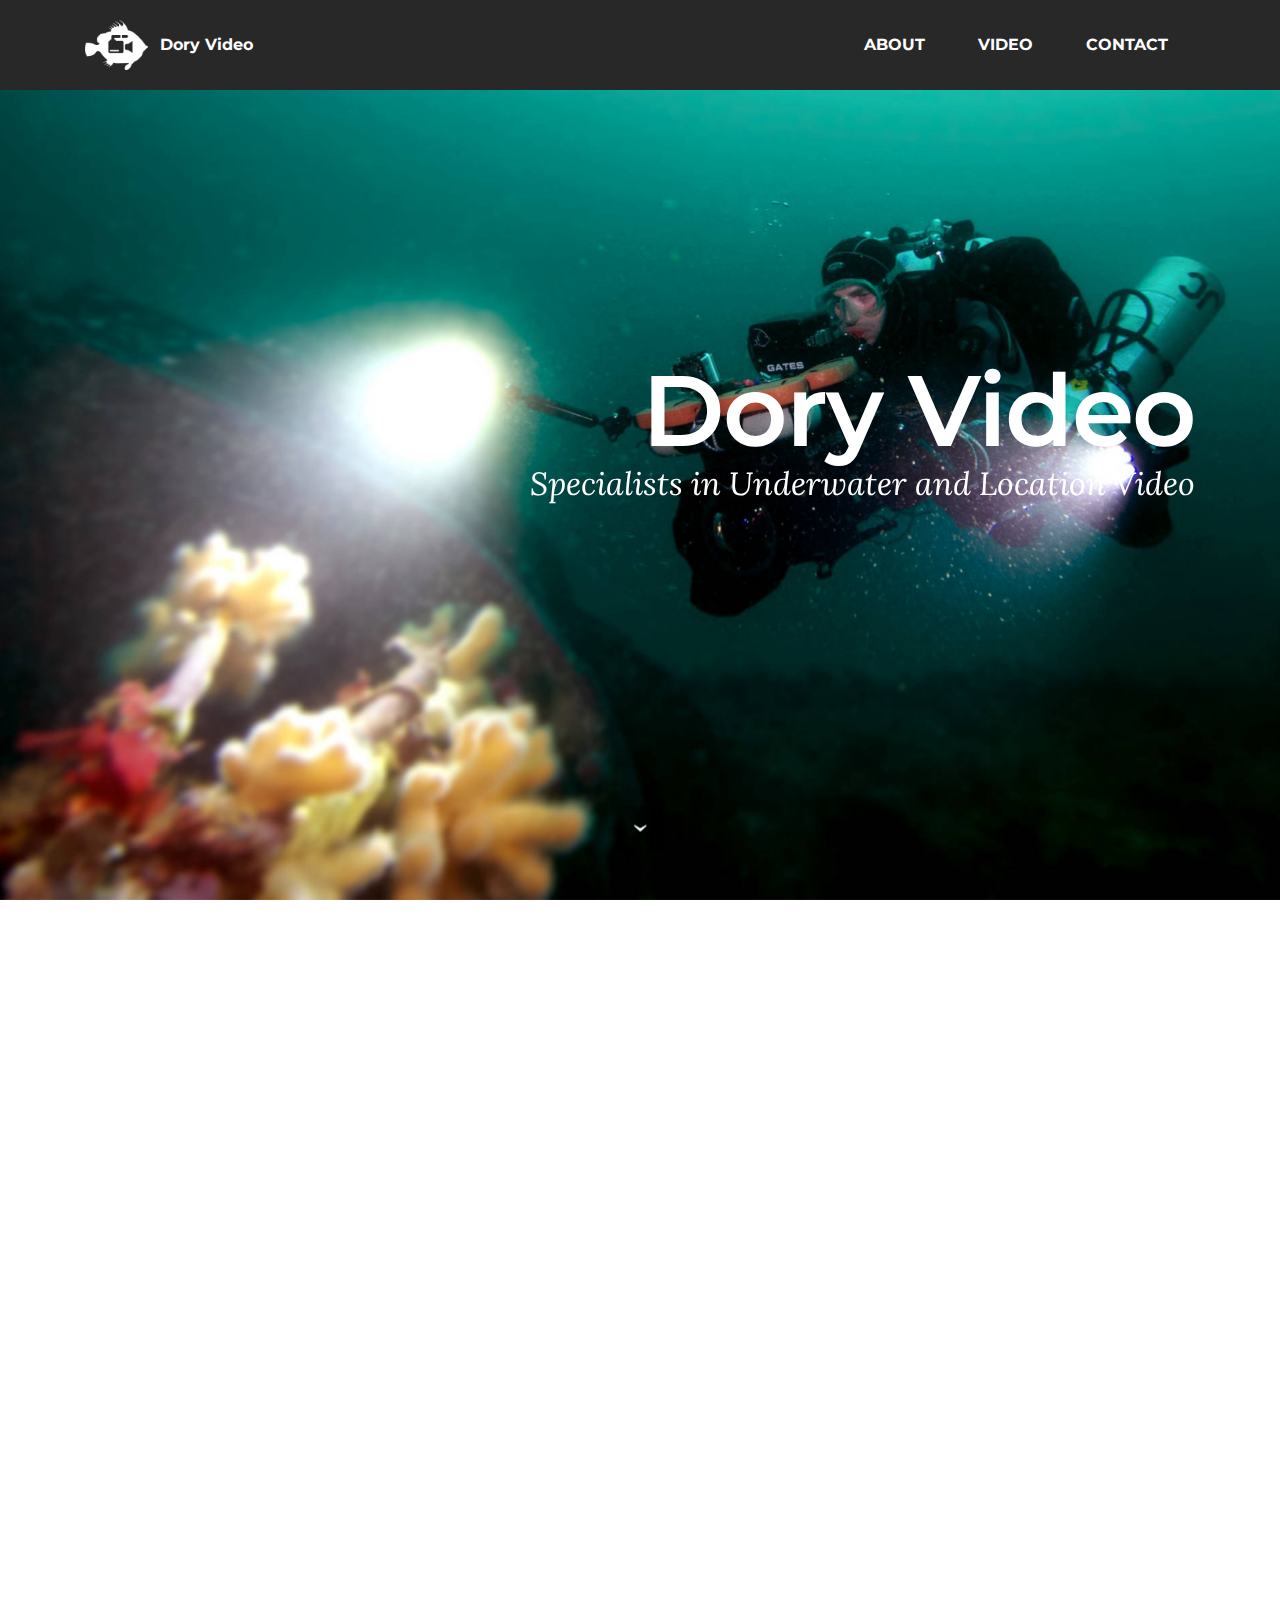
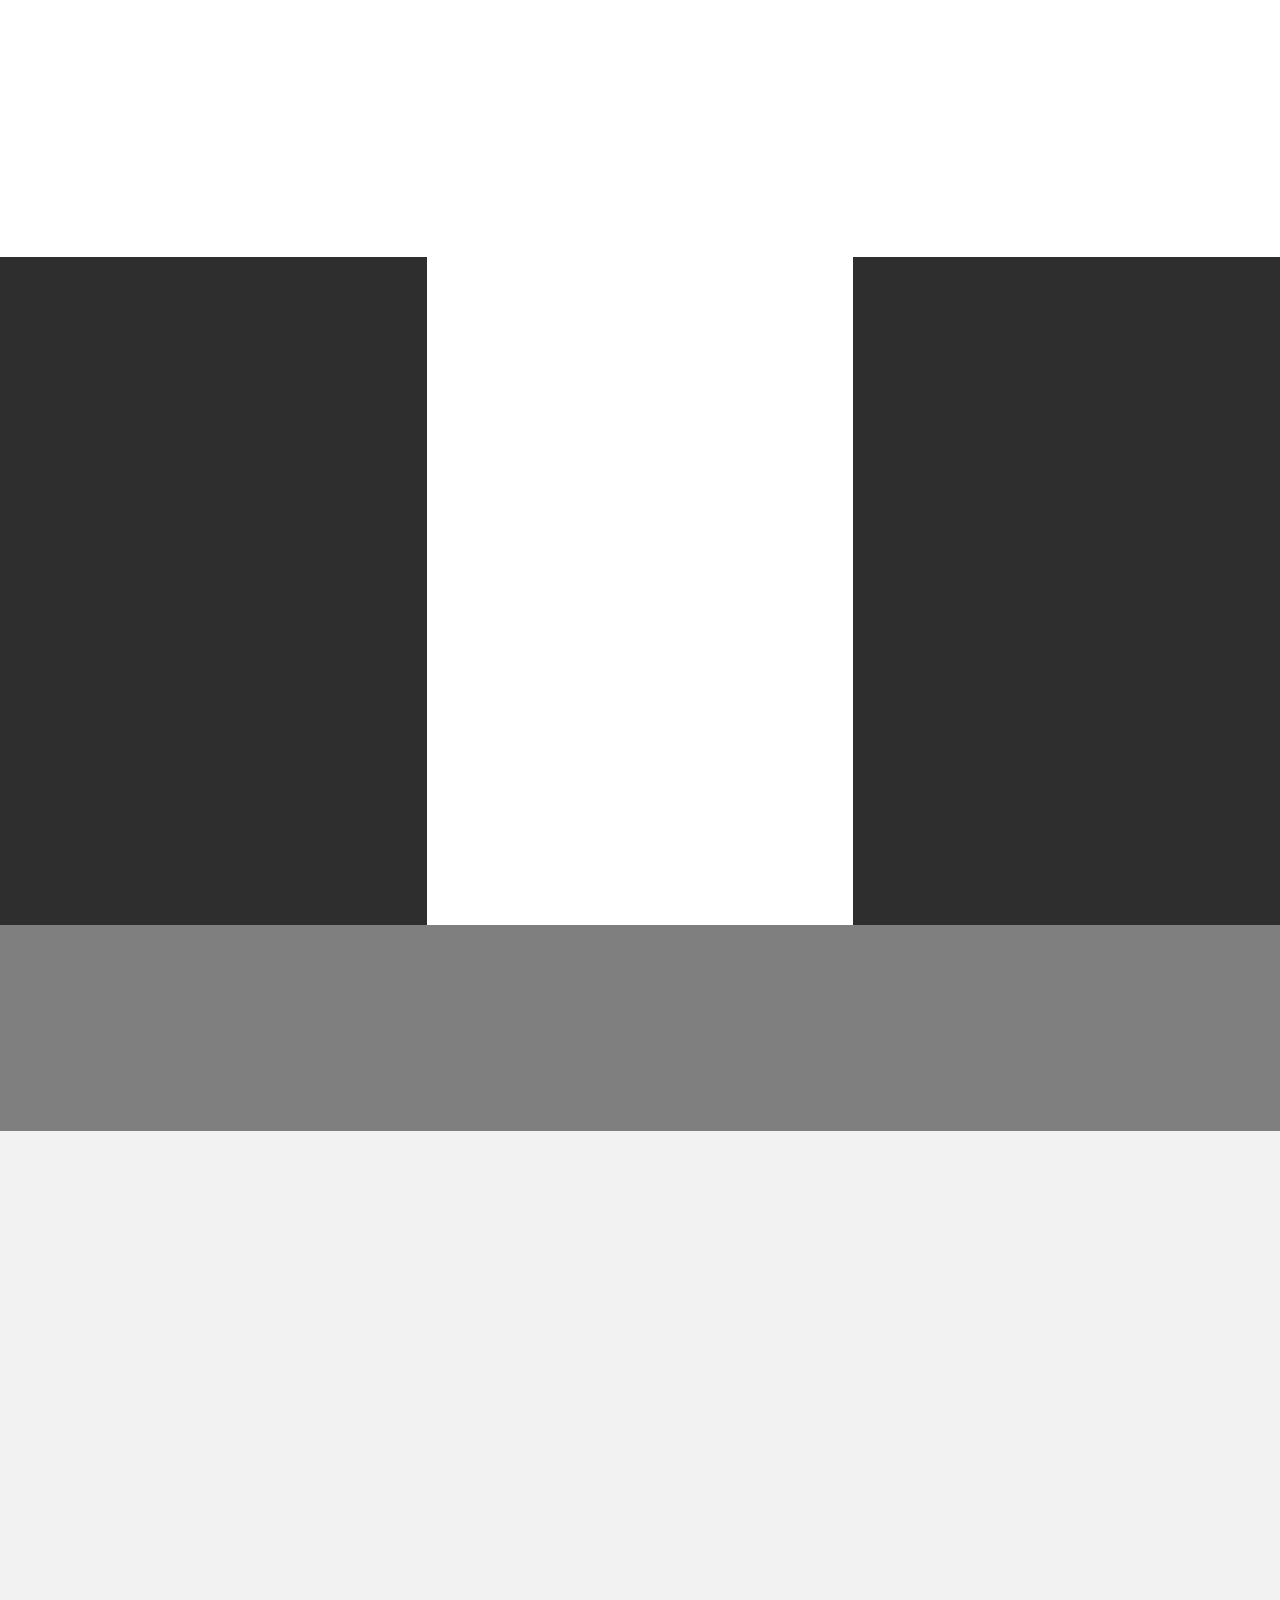
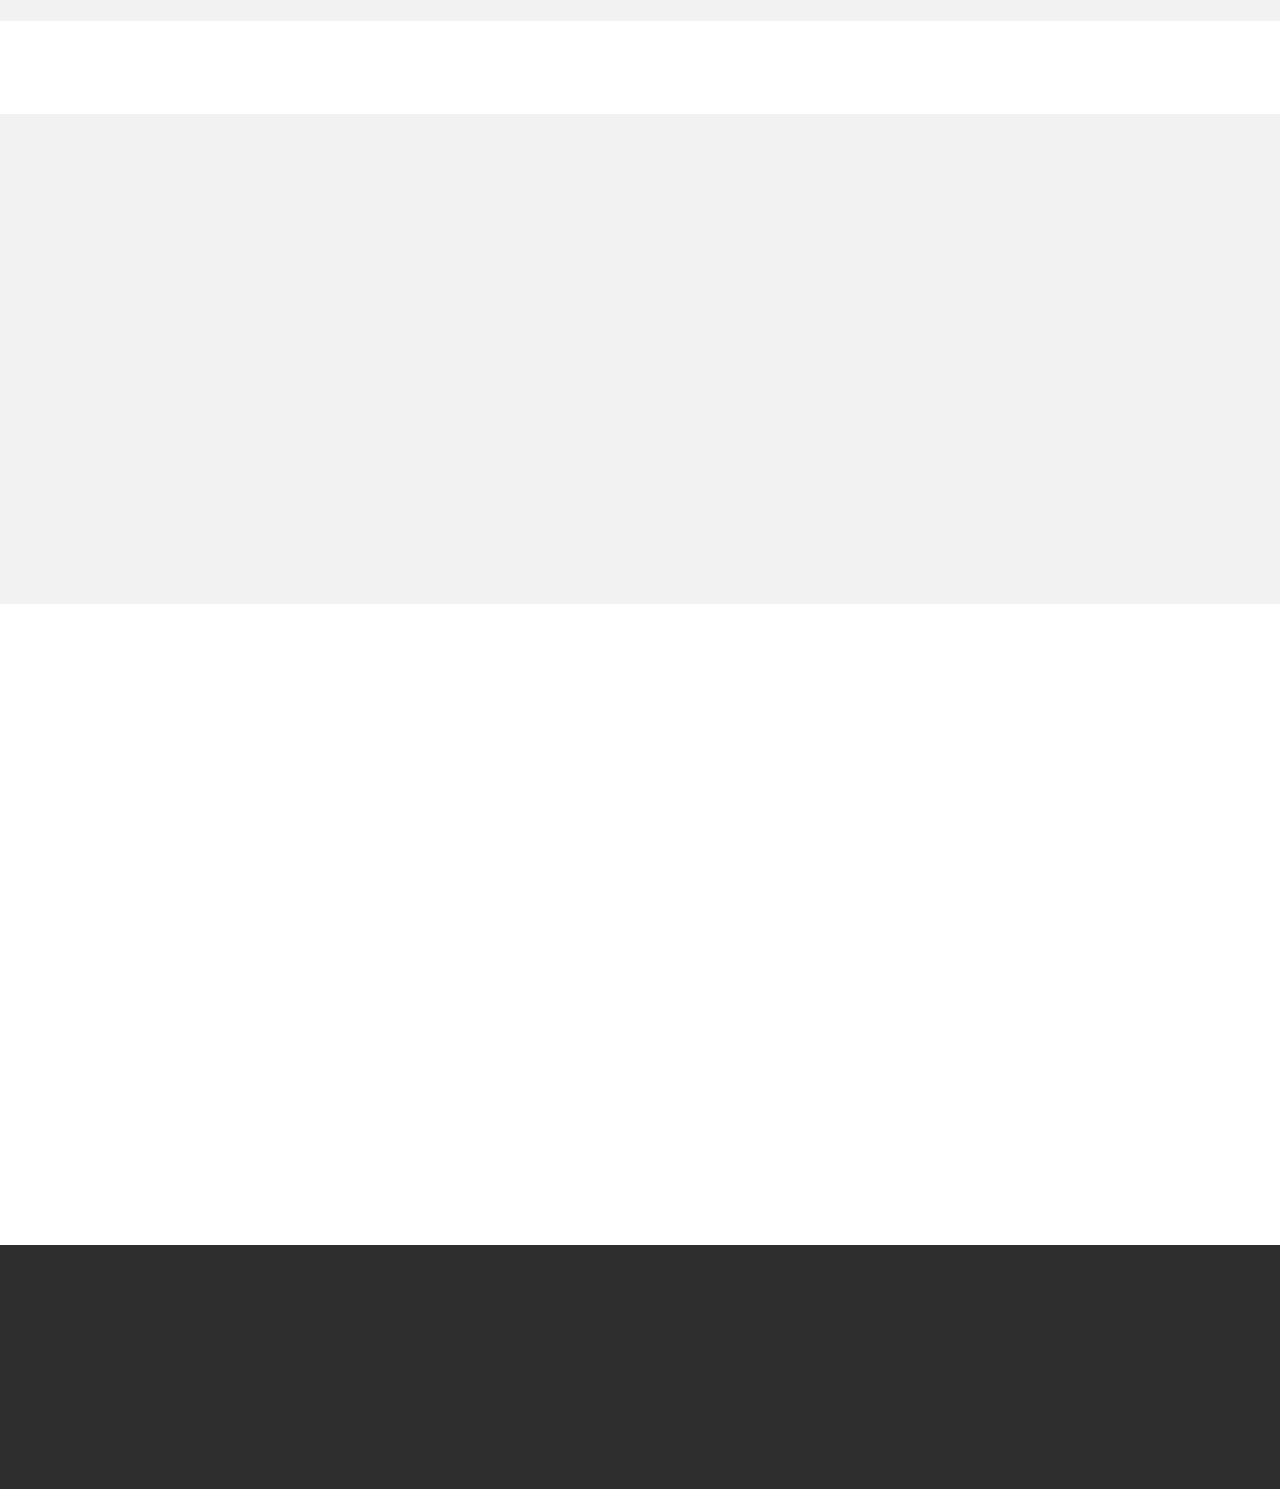
==== index.html @ 6dfebba9 "create github pages" ====
<!DOCTYPE html>
<html >
<head>
  <!-- Site made with Mobirise Website Builder v4.6.7, https://mobirise.com -->
  <meta charset="UTF-8">
  <meta http-equiv="X-UA-Compatible" content="IE=edge">
  <meta name="generator" content="Mobirise v4.6.7, mobirise.com">
  <meta name="viewport" content="width=device-width, initial-scale=1, minimum-scale=1">
  <link rel="shortcut icon" href="assets/images/dv16-128x128.png" type="image/x-icon">
  <meta name="description" content="James Clark (aka Dory Video) is a BS-AC Advanced Mixed Gas CCR (rebreather) diver and underwater videographer who enjoys filming the wrecks and wildlife around the temperate waters of the British Isles and abroad.

I am an experienced and accomplished Diver (CMAS 3-star, BS-AC Advanced Diver, Asst. Advanced Instructor, nitrox and trimix qualified). If you would like to discuss a project please get in touch using the Contact form

Using high definition (HD) and 4K Broadcast-ready video recorders for all my video work you can depend on the highest level of production and professionalism. All cameras are all housed in rugged waterproof housings for underwater/wet work with the highest quality optics for distortion-free images.">
  <title>Dory Video</title>
  <link rel="stylesheet" href="https://fonts.googleapis.com/css?family=Montserrat:400,700">
  <link rel="stylesheet" href="https://fonts.googleapis.com/css?family=Raleway:100,100i,200,200i,300,300i,400,400i,500,500i,600,600i,700,700i,800,800i,900,900i">
  <link rel="stylesheet" href="https://fonts.googleapis.com/css?family=Lora:400,700,400italic,700italic&subset=latin">
  <link rel="stylesheet" href="assets/tether/tether.min.css">
  <link rel="stylesheet" href="assets/soundcloud-plugin/style.css">
  <link rel="stylesheet" href="assets/bootstrap/css/bootstrap.min.css">
  <link rel="stylesheet" href="assets/dropdown/css/style.css">
  <link rel="stylesheet" href="assets/animate.css/animate.min.css">
  <link rel="stylesheet" href="assets/socicon/css/styles.css">
  <link rel="stylesheet" href="assets/theme/css/style.css">
  <link rel="stylesheet" href="assets/mobirise/css/mbr-additional.css" type="text/css">
  
  
  
</head>
<body>
  <section id="menu-g" data-rv-view="96">

    <nav class="navbar navbar-dropdown navbar-fixed-top">
        <div class="container">

            <div class="mbr-table">
                <div class="mbr-table-cell">

                    <div class="navbar-brand">
                        <a href="https://www.doryvideo.co.uk" class="navbar-logo"><img src="assets/images/dory-2016-160x128.png" alt="Mobirise"></a>
                        <a class="navbar-caption" href="https://mobirise.com">Dory Video</a>
                    </div>

                </div>
                <div class="mbr-table-cell">

                    <button class="navbar-toggler pull-xs-right hidden-md-up" type="button" data-toggle="collapse" data-target="#exCollapsingNavbar">
                        <div class="hamburger-icon"></div>
                    </button>

                    <ul class="nav-dropdown collapse pull-xs-right nav navbar-nav navbar-toggleable-sm" id="exCollapsingNavbar"><li class="nav-item"><a class="nav-link link" href="index.html#header3-d">ABOUT</a></li><li class="nav-item"><a class="nav-link link" href="index.html#content5-a">VIDEO</a></li><li class="nav-item"><a class="nav-link link" href="index.html#form1-8">CONTACT</a></li></ul>
                    <button hidden="" class="navbar-toggler navbar-close" type="button" data-toggle="collapse" data-target="#exCollapsingNavbar">
                        <div class="close-icon"></div>
                    </button>

                </div>
            </div>

        </div>
    </nav>

</section>

<section class="engine"><a href="https://mobirise.ws/q">web page creator download</a></section><section class="mbr-section mbr-section-hero mbr-section-full mbr-section-with-arrow mbr-parallax-background mbr-after-navbar" id="header1-0" data-rv-view="98" style="background-image: url(assets/images/9511241439-2bf9bde0da-o-2000x1333.jpg);">

    

    <div class="mbr-table-cell">

        <div class="container">
            <div class="row">
                <div class="mbr-section col-md-10 col-md-offset-2 text-xs-right">

                    <h1 class="mbr-section-title display-1">Dory Video</h1>
                    <p class="mbr-section-lead lead">Specialists in Underwater and Location Video</p>
                    
                </div>
            </div>
        </div>
    </div>

    <div class="mbr-arrow mbr-arrow-floating" aria-hidden="true"><a href="#header3-d"><i class="mbr-arrow-icon"></i></a></div>

</section>

<section class="mbr-section mbr-section__container article" id="header3-d" data-rv-view="101" style="background-color: rgb(255, 255, 255); padding-top: 20px; padding-bottom: 20px;">
    <div class="container">
        <div class="row">
            <div class="col-xs-12">
                <h3 class="mbr-section-title display-2">About Dory Video</h3>
                <small class="mbr-section-subtitle"></small>
            </div>
        </div>
    </div>
</section>

<section class="mbr-section article mbr-section__container" id="content1-c" data-rv-view="103" style="background-color: rgb(255, 255, 255); padding-top: 20px; padding-bottom: 20px;">

    <div class="container">
        <div class="row">
            <div class="col-xs-12 lead"><p><a href="index.html#form1-8"></a>James Clark (aka Dory Video) is a BS-AC Advanced Mixed Gas CCR (rebreather) diver and underwater videographer who enjoys filming the wrecks and  wildlife around the temperate waters of the British Isles and abroad.</p><p><br></p><p>I am an experienced and accomplished Diver (CMAS 3-star, BS-AC Advanced Diver, Asst. Advanced Instructor, nitrox and trimix qualified). If you would like to discuss a project please get in touch using the Contact form</p><p>&nbsp;</p><p>Using high definition (HD) and 4K Broadcast-ready video recorders for all my video work you can depend on the highest level of production and professionalism. All cameras are all housed in rugged waterproof housings for underwater/wet work with the highest quality optics for distortion-free images.</p></div>
        </div>
    </div>

</section>

<section class="mbr-cards mbr-section mbr-section-nopadding" id="features3-2" data-rv-view="105" style="background-color: rgb(255, 255, 255);">

    

    <div class="mbr-cards-row row">
        <div class="mbr-cards-col col-xs-12 col-lg-3" style="padding-top: 80px; padding-bottom: 80px;">
            <div class="container">
              <div class="card cart-block">
                  <div class="card-img"><img src="assets/images/screen-shot-2014-12-04-at-090709-226x209.jpg" class="card-img-top"></div>
                  <div class="card-block">
                    <h4 class="card-title">Wildlife</h4>
                    
                    <p class="card-text">The UK’s wildlife is simply fantastic and I love to capture it’s majesty in full colour HD video. I am always looking for opportunities to record wildlife in the UK.</p>
                    
                    </div>
                </div>
            </div>
        </div>
        <div class="mbr-cards-col col-xs-12 col-lg-3" style="padding-top: 80px; padding-bottom: 80px;">
            <div class="container">
                <div class="card cart-block">
                    <div class="card-img"><img src="assets/images/screen-shot-2014-12-04-at-091301-220x177.jpg" class="card-img-top"></div>
                    <div class="card-block">
                        <h4 class="card-title">Wrecks</h4>
                        
                        <p class="card-text">There are 1000’s of wrecks and reefs in the UK; this is the ‘staple diet’ of most British divers. I have already recorded many dive sites around the British Isles, many of which feature on my YouTube channel</p>
                        
                    </div>
                </div>
            </div>
        </div>
        <div class="mbr-cards-col col-xs-12 col-lg-3" style="padding-top: 80px; padding-bottom: 80px;">
            <div class="container">
                <div class="card cart-block">
                    <div class="card-img"><img src="assets/images/screen-shot-2014-12-04-at-091504-215x182.jpg" class="card-img-top"></div>
                    <div class="card-block">
                        <h4 class="card-title">Training</h4>
                        
                        <p class="card-text">Whether it is in a swimming pool or in the open water, I am very happy to record training materials for you and your dive club or training agency . I have already produced training videos for BS-AC, RoSPA and King’s College London.</p>
                        
                    </div>
                </div>
            </div>
        </div>
        <div class="mbr-cards-col col-xs-12 col-lg-3" style="padding-top: 80px; padding-bottom: 80px;">
            <div class="container">
                <div class="card cart-block">
                    <div class="card-img"><img src="assets/images/screen-shot-2014-12-04-at-090833-216x174.jpg" class="card-img-top"></div>
                    <div class="card-block">
                        <h4 class="card-title">Stock Footage</h4>
                        
                        <p class="card-text">I hold a wide range of high-definition stock footage showing much of the UK's wildlife and wrecks in detail. Contact me if you are looking for footage for your video production.</p>
                        
                    </div>
                </div>
            </div>
        </div>
        
        
    </div>
</section>

<section class="mbr-cards mbr-section mbr-section-nopadding" id="features1-h" data-rv-view="108" style="background-color: rgb(255, 255, 255);">

        

    <div class="mbr-cards-row row striped">

        <div class="mbr-cards-col col-xs-12 col-lg-4" style="padding-top: 80px; padding-bottom: 80px;">
            <div class="container">
                <div class="card cart-block">
                    <div class="card-img"><img src="assets/images/220896-crop-u2230-300x250.png" class="card-img-top"></div>
                    <div class="card-block">
                        <h4 class="card-title">Broadcast Video</h4>
                        
                        <p class="card-text">I use the Sony Ex1R solid state 1/2" three<br>CCD broadcast camera which produces excellent images suitable for TV and film production</p>
                        
                    </div>
                </div>
            </div>
        </div>
        <div class="mbr-cards-col col-xs-12 col-lg-4" style="padding-top: 80px; padding-bottom: 80px;">
            <div class="container">
                <div class="card cart-block">
                    <div class="card-img"><img src="assets/images/ex1r-fr-swp44c-em43-6x6-150dpi-310x310.jpg" class="card-img-top"></div>
                    <div class="card-block">
                        <h4 class="card-title">Robust Housings</h4>
                        
                        <p class="card-text">I use only Gates underwater housings. The Ex1R housing also supports a nanoflash, external screen,microphone and Fathom Imaging wide angle port for crystal clear quality high definition video</p>
                        
                    </div>
                </div>
            </div>
        </div>
        <div class="mbr-cards-col col-xs-12 col-lg-4" style="padding-top: 80px; padding-bottom: 80px;">
            <div class="container">
                <div class="card cart-block">
                    <div class="card-img"><img src="assets/images/11224060-10100660723372466-6849419998028448683-n-crop-u2234-300x250.jpg" class="card-img-top"></div>
                    <div class="card-block">
                        <h4 class="card-title">Location Recording</h4>
                        
                        <p class="card-text">With a combination of top-side and waterproof high-definition video equipment I am able to provide footage of dive sites, in-water training or educational work.</p>
                        
                    </div>
                </div>
            </div>
        </div>
        
        
        
    </div>
</section>

<section class="mbr-section mbr-parallax-background" id="content5-a" data-rv-view="111" style="background-image: url(assets/images/9511234245-a9521b54fb-o-crop-u4170-980x130.jpg); padding-top: 40px; padding-bottom: 0px;">

    <div class="mbr-overlay" style="opacity: 0.5; background-color: rgb(0, 0, 0);">
    </div>

    <div class="container">
        <h3 class="mbr-section-title display-2">See some of my video work</h3>
        <div class="lead"><p>I have a YouTube channel on which you can view many video shorts produced while diving around the UK. Click on the YouTube logo above to be taken to my ever-growing collection of underwater videos. Below you can see two selected videos from the collection.&nbsp;</p></div>
    </div>

</section>

<section class="mbr-section" id="msg-box4-3" data-rv-view="114" style="background-color: rgb(242, 242, 242); padding-top: 40px; padding-bottom: 40px;">

    
    <div class="container">
        <div class="row">
            <div class="mbr-table-md-up">

              <div class="mbr-table-cell mbr-right-padding-md-up mbr-valign-top col-md-7 image-size" style="width: 70%;">
                  <div class="mbr-figure"><iframe class="mbr-embedded-video" src="https://www.youtube.com/embed/ckug0m8owMk?rel=0&amp;amp;showinfo=0&amp;autoplay=0&amp;loop=0" width="1280" height="720" frameborder="0" allowfullscreen></iframe></div>
              </div>

              


              <div class="mbr-table-cell col-md-5 text-xs-center text-md-left content-size">
                  <h3 class="mbr-section-title display-2">Diving with grey seals in the Farne Isles</h3>
                  

                  <div><a class="btn btn-info" href="page1.html#content5-o">SEE MORE</a></div>
              </div>


              

            </div>
        </div>
    </div>

</section>

<section class="mbr-section mbr-section__container article" id="header3-15" data-rv-view="142" style="background-color: rgb(255, 255, 255); padding-top: 20px; padding-bottom: 20px;">
    <div class="container">
        <div class="row">
            <div class="col-xs-12">
                <h3 class="mbr-section-title display-2"><span style="font-weight: normal;">Visit my </span><a href="http://www.youtube.com/doryproductions" target="_blank">YouTube channel</a><span style="font-weight: normal;"> for 100s more videos</span></h3>
                
            </div>
        </div>
    </div>
</section>

<section class="mbr-section" id="msg-box4-6" data-rv-view="120" style="background-color: rgb(242, 242, 242); padding-top: 40px; padding-bottom: 40px;">

    
    <div class="container">
        <div class="row">
            <div class="mbr-table-md-up">

              

              <div class="mbr-table-cell col-md-5 text-xs-center text-md-right content-size">
                  <h3 class="mbr-section-title display-2">The wreck of the E49 in Shetland</h3>
                  

                  <div><a class="btn btn-info" href="page1.html#content5-o">SEE MORE</a></div>
              </div>


              


              <div class="mbr-table-cell mbr-left-padding-md-up mbr-valign-top col-md-7 image-size" style="width: 70%;">
                  <div class="mbr-figure"><iframe class="mbr-embedded-video" src="https://www.youtube.com/embed/7FD0Q-qFewI?rel=0&amp;amp;showinfo=0&amp;autoplay=0&amp;loop=0" width="1280" height="720" frameborder="0" allowfullscreen></iframe></div>
              </div>

            </div>
        </div>
    </div>

</section>

<section class="mbr-section form1" id="form1-8" data-rv-view="123" style="background-color: rgb(255, 255, 255); padding-top: 80px; padding-bottom: 120px;">
    
    <div class="mbr-section mbr-section__container mbr-section__container--middle">
        <div class="container">
            <div class="row">
                <div class="col-xs-12 text-xs-center">
                    
                    <small class="mbr-section-subtitle"><strong>Fill in this form to get in touch</strong></small>
                </div>
            </div>
        </div>
    </div>
    <div class="mbr-section mbr-section-nopadding">
        <div class="container">
            <div class="row">
                <div class="col-xs-12 col-lg-10 col-lg-offset-1" data-form-type="formoid">


                    <div data-form-alert="true">
                        <div hidden="" data-form-alert-success="true" class="alert alert-form alert-success text-xs-center">Thanks for filling out form!</div>
                    </div>


                    <form action="https://mobirise.com/" method="post" data-form-title="UNTITLED FORM">

                        <input type="hidden" value="gSUWjgMAe0A57lu0b+pKoczknljKBFj16glx1cGguoGv0hGywedy1HNoV/g0sXwnaAMHY/2Nhher3OcFe3K9O0FS46yQ8hPS+3Hoo/Oe4mYkL9ZEQ4bXoKRhrhPrWsm0" data-form-email="true">

                        <div class="row row-sm-offset">

                            <div class="col-xs-12 col-md-4">
                                <div class="form-group">
                                    <label class="form-control-label" for="form1-8-name">Name<span class="form-asterisk">*</span></label>
                                    <input type="text" class="form-control" name="name" required="" data-form-field="Name" id="form1-8-name">
                                </div>
                            </div>

                            <div class="col-xs-12 col-md-4">
                                <div class="form-group">
                                    <label class="form-control-label" for="form1-8-email">Email<span class="form-asterisk">*</span></label>
                                    <input type="email" class="form-control" name="email" required="" data-form-field="Email" id="form1-8-email">
                                </div>
                            </div>

                            <div class="col-xs-12 col-md-4">
                                <div class="form-group">
                                    <label class="form-control-label" for="form1-8-phone">Phone</label>
                                    <input type="tel" class="form-control" name="phone" data-form-field="Phone" id="form1-8-phone">
                                </div>
                            </div>

                        </div>

                        <div class="form-group">
                            <label class="form-control-label" for="form1-8-message">Message</label>
                            <textarea class="form-control" name="message" rows="7" data-form-field="Message" id="form1-8-message"></textarea>
                        </div>

                        <div><button type="submit" class="btn btn-primary">CONTACT ME<br></button></div>

                    </form>
                </div>
            </div>
        </div>
    </div>
</section>

<section class="mbr-section mbr-section-md-padding" id="social-buttons4-9" data-rv-view="132" style="background-color: rgb(46, 46, 46); padding-top: 60px; padding-bottom: 90px;">
    
    <div class="container">
        <div class="row">
            <div class="col-md-8 col-md-offset-2 text-xs-center">
                <h3 class="mbr-section-title display-2">Follow me...</h3>
                <div><a class="btn btn-social" title="Twitter" target="_blank" href="https://twitter.com/doryproductions"><i class="socicon socicon-twitter"></i></a>   <a class="btn btn-social" title="YouTube" target="_blank" href="https://www.youtube.com/user/doryproductions"><i class="socicon socicon-youtube"></i></a>       </div>
            </div>
        </div>
    </div>
</section>


  <script src="assets/web/assets/jquery/jquery.min.js"></script>
  <script src="assets/tether/tether.min.js"></script>
  <script src="assets/bootstrap/js/bootstrap.min.js"></script>
  <script src="assets/smooth-scroll/smooth-scroll.js"></script>
  <script src="assets/dropdown/js/script.min.js"></script>
  <script src="assets/touch-swipe/jquery.touch-swipe.min.js"></script>
  <script src="assets/viewport-checker/jquery.viewportchecker.js"></script>
  <script src="assets/jarallax/jarallax.js"></script>
  <script src="assets/theme/js/script.js"></script>
  <script src="assets/formoid/formoid.min.js"></script>
  
  
  <input name="animation" type="hidden">
   <div id="scrollToTop" class="scrollToTop mbr-arrow-up"><a style="text-align: center;"><i class="mbr-arrow-up-icon"></i></a></div>
  </body>
</html>
---- assets/soundcloud-plugin/style.css ----
.addons-container {
  position: relative;
  margin-left: auto;
  margin-right: auto;
  padding-right: 15px;
  padding-left: 15px; }
  @media (min-width: 576px) {
    .addons-container {
      padding-right: 15px;
      padding-left: 15px; } }
  @media (min-width: 768px) {
    .addons-container {
      padding-right: 15px;
      padding-left: 15px; } }
  @media (min-width: 992px) {
    .addons-container {
      padding-right: 15px;
      padding-left: 15px; } }
  @media (min-width: 1200px) {
    .addons-container {
      padding-right: 15px;
      padding-left: 15px; } }
  @media (min-width: 576px) {
    .addons-container {
      width: 540px;
      max-width: 100%; } }
  @media (min-width: 768px) {
    .addons-container {
      width: 720px;
      max-width: 100%; } }
  @media (min-width: 992px) {
    .addons-container {
      width: 960px;
      max-width: 100%; } }
  @media (min-width: 1200px) {
    .addons-container {
      width: 1140px;
      max-width: 100%; } }

.addons-container-inner{
    position: relative;
    width: 100%;
    min-height: 1px;
    padding-right: 15px;
    padding-left: 15px;
}
@media (min-width: 567px) {
    .addons-container-inner{
        -ms-flex: 0 0 66.666667%;
        flex: 0 0 66.666667%;
        max-width: 66.666667%;
    }
}
.addons-row{
    display: flex;
    justify-content:center;
}
---- assets/dropdown/css/style.css ----
.navbar-dropdown {
  left: 0;
  padding: 0;
  position: absolute;
  right: 0;
  top: 0;
  transition: all 0.45s ease;
  z-index: 1030; }
  .navbar-dropdown .navbar-brand {
    float: none;
    font-size: 0;
    padding: 1.25rem 0;
    position: relative;
    transition: padding 0.25s ease;
    white-space: nowrap; }
    .navbar-dropdown .navbar-brand::before {
      content: "";
      display: inline-block;
      height: 100%;
      vertical-align: middle; }
  .navbar-dropdown .navbar-logo,
  .navbar-dropdown .navbar-caption {
    display: inline-block;
    vertical-align: middle; }
  .navbar-dropdown .navbar-logo {
    margin-right: 0.8rem;
    transition: margin 0.3s ease-in-out; }
    .navbar-dropdown .navbar-logo img {
      height: 3.125rem;
      transition: all 0.3s ease-in-out; }
  .navbar-dropdown .mbr-table-cell {
    height: 5.625rem; }
  .navbar-dropdown .navbar-caption {
    font-family: "Montserrat";
    font-size: 1rem;
    font-weight: 700;
    white-space: normal; }
    .navbar-dropdown .navbar-caption, .navbar-dropdown .navbar-caption:hover {
      color: inherit;
      text-decoration: none; }
  .navbar-dropdown.navbar-fixed-top {
    position: fixed; }
  .navbar-dropdown.bg-color.transparent {
    background: none !important; }
  .navbar-dropdown.navbar-short .navbar-brand {
    padding: 0.625rem 0; }
  .navbar-dropdown.navbar-short .navbar-logo {
    margin-right: 0.5rem; }
    .navbar-dropdown.navbar-short .navbar-logo img {
      height: 2.375rem; }
  .navbar-dropdown.navbar-short .mbr-table-cell {
    height: 3.625rem; }
  .navbar-dropdown .navbar-close {
    left: 0.6875rem;
    position: fixed;
    top: 0.75rem;
    z-index: 1000; }
  .navbar-dropdown.opened {
    background: none !important; }
    .navbar-dropdown.opened .navbar-brand,
    .navbar-dropdown.opened .navbar-toggler {
      display: none; }
  .navbar-dropdown .hamburger-icon {
    content: "";
    width: 16px;
    -webkit-box-shadow: 0 -6px 0 1px,0 0 0 1px,0 6px 0 1px;
    -moz-box-shadow: 0 -6px 0 1px,0 0 0 1px,0 6px 0 1px;
    box-shadow: 0 -6px 0 1px,0 0 0 1px,0 6px 0 1px; }
  .navbar-dropdown .close-icon {
    position: relative;
    width: 21px;
    height: 21px;
    overflow: hidden; }
    .navbar-dropdown .close-icon::before, .navbar-dropdown .close-icon::after {
      content: '';
      position: absolute;
      height: 2px;
      width: 100%;
      top: 50%;
      left: 0;
      margin-top: -1px; }
    .navbar-dropdown .close-icon::before {
      transform: rotate(45deg);
      -ms-transform: rotate(45deg);
      -webkit-transform: rotate(45deg); }
    .navbar-dropdown .close-icon::after {
      transform: rotate(-45deg);
      -ms-transform: rotate(-45deg);
      -webkit-transform: rotate(-45deg); }

.dropdown-menu .dropdown-toggle[data-toggle="dropdown-submenu"]::after {
  border-bottom: 0.35em solid transparent;
  border-left: 0.35em solid;
  border-right: 0;
  border-top: 0.35em solid transparent;
  margin-left: 0.3rem; }

.dropdown-menu .dropdown-item:focus {
  outline: 0; }

.nav-dropdown {
  display: table !important;
  font-family: "Montserrat";
  font-size: 0.75rem;
  font-weight: 700;
  height: auto !important; }
  .nav-dropdown .nav-item {
    display: table-cell;
    float: none;
    vertical-align: middle; }
  .nav-dropdown .nav-btn {
    padding-left: 1rem; }
  .nav-dropdown .link {
    margin: 1.667em;
    padding: 0;
    transition: color .2s ease-in-out; }
    .nav-dropdown .link.dropdown-toggle {
      margin-right: 2.583em; }
      .nav-dropdown .link.dropdown-toggle::after {
        margin-left: .25rem;
        border-top: 0.35em solid;
        border-right: 0.35em solid transparent;
        border-left: 0.35em solid transparent;
        border-bottom: 0; }
      .nav-dropdown .link.dropdown-toggle::after {
        display: block;
        margin-top: -0.1667em;
        position: absolute;
        right: 1.3333em;
        top: 50%; }
      .nav-dropdown .link.dropdown-toggle[aria-expanded="true"] {
        margin: 0;
        padding: 1.667em 2.583em 1.667em 1.667em; }
  .nav-dropdown .link::after,
  .nav-dropdown .dropdown-item::after {
    color: inherit; }
  .nav-dropdown .btn {
    font-size: 0.75rem;
    font-weight: 700;
    letter-spacing: 0;
    margin-bottom: 0;
    padding-left: 1.25rem;
    padding-right: 1.25rem; }
  .nav-dropdown .dropdown-menu {
    border-radius: 0;
    border: 0;
    left: 0;
    margin: 0;
    padding-bottom: 1.25rem;
    padding-top: 1.25rem; }
  .nav-dropdown .dropdown-submenu {
    left: 100%;
    margin-left: 0.125rem;
    margin-top: -1.25rem;
    top: 0; }
  .nav-dropdown .dropdown-item {
    font-size: 0.8125rem;
    font-weight: 500;
    line-height: 2;
    padding: 0.3846em 4.615em 0.3846em 1.5385em;
    position: relative;
    transition: color .2s ease-in-out, background-color .2s ease-in-out; }
    .nav-dropdown .dropdown-item::after {
      margin-top: -0.3077em;
      position: absolute;
      right: 1.1538em;
      top: 50%; }
    .nav-dropdown .dropdown-item:focus, .nav-dropdown .dropdown-item:hover {
      background: none; }

@media (max-width: 767px) {
  .nav-dropdown.navbar-toggleable-sm {
    bottom: 0;
    display: none;
    left: 0;
    overflow-x: hidden;
    position: fixed;
    top: 0;
    transform: translateX(-100%);
    -ms-transform: translateX(-100%);
    -webkit-transform: translateX(-100%);
    width: 18.75rem;
    z-index: 999; } }
.nav-dropdown.navbar-toggleable-xl {
  bottom: 0;
  display: none;
  left: 0;
  overflow-x: hidden;
  position: fixed;
  top: 0;
  transform: translateX(-100%);
  -ms-transform: translateX(-100%);
  -webkit-transform: translateX(-100%);
  width: 18.75rem;
  z-index: 999; }

.nav-dropdown-sm {
  display: block !important;
  overflow-x: hidden;
  overflow: auto;
  padding-top: 3.875rem; }
  .nav-dropdown-sm::after {
    content: "";
    display: block;
    height: 3rem;
    width: 100%; }
  .nav-dropdown-sm.collapse.in ~ .navbar-close {
    display: block !important; }
  .nav-dropdown-sm.collapsing, .nav-dropdown-sm.collapse.in {
    transform: translateX(0);
    -ms-transform: translateX(0);
    -webkit-transform: translateX(0);
    transition: all 0.25s ease-out;
    -webkit-transition: all 0.25s ease-out; }
  .nav-dropdown-sm.collapsing[aria-expanded="false"] {
    transform: translateX(-100%);
    -ms-transform: translateX(-100%);
    -webkit-transform: translateX(-100%); }
  .nav-dropdown-sm .nav-item {
    display: block;
    margin-left: 0 !important;
    padding-left: 0; }
  .nav-dropdown-sm .link,
  .nav-dropdown-sm .dropdown-item {
    border-top: 1px dotted rgba(255, 255, 255, 0.1);
    font-size: 0.8125rem;
    line-height: 1.6;
    margin: 0 !important;
    padding: 0.875rem 2.4rem 0.875rem 1.5625rem !important;
    position: relative;
    white-space: normal; }
    .nav-dropdown-sm .link:focus, .nav-dropdown-sm .link:hover,
    .nav-dropdown-sm .dropdown-item:focus,
    .nav-dropdown-sm .dropdown-item:hover {
      background: rgba(0, 0, 0, 0.2) !important; }
  .nav-dropdown-sm .nav-btn {
    position: relative;
    padding: 1.5625rem 1.5625rem 0 1.5625rem; }
    .nav-dropdown-sm .nav-btn::before {
      border-top: 1px dotted rgba(255, 255, 255, 0.1);
      content: "";
      left: 0;
      position: absolute;
      top: 0;
      width: 100%; }
    .nav-dropdown-sm .nav-btn + .nav-btn {
      padding-top: 0.625rem; }
      .nav-dropdown-sm .nav-btn + .nav-btn::before {
        display: none; }
  .nav-dropdown-sm .btn {
    padding: 0.625rem 0; }
  .nav-dropdown-sm .dropdown-toggle::after {
    position: absolute;
    right: 1.25rem;
    top: 50%;
    margin-top: -0.154em; }
  .nav-dropdown-sm .dropdown-toggle[data-toggle="dropdown-submenu"]::after {
    margin-left: .25rem;
    border-top: 0.35em solid;
    border-right: 0.35em solid transparent;
    border-left: 0.35em solid transparent;
    border-bottom: 0; }
  .nav-dropdown-sm .dropdown-toggle[data-toggle="dropdown-submenu"][aria-expanded="true"]::after {
    border-top: 0;
    border-right: 0.35em solid transparent;
    border-left: 0.35em solid transparent;
    border-bottom: 0.35em solid; }
  .nav-dropdown-sm .dropdown-menu {
    margin: 0;
    padding: 0;
    position: relative;
    top: 0;
    left: 0;
    width: 100%;
    border: 0;
    float: none;
    border-radius: 0;
    background: none; }

.is-builder .nav-dropdown.collapsing {
  transition: none !important; }

/*# sourceMappingURL=style.css.map */
---- assets/socicon/css/styles.css ----
@charset "UTF-8";

@font-face {
  font-family: "socicon";
  src:url("../fonts/socicon.eot");
  src:url("../fonts/socicon.eot?#iefix") format("embedded-opentype"),
    url("../fonts/socicon.woff") format("woff"),
    url("../fonts/socicon.ttf") format("truetype"),
    url("../fonts/socicon.svg#socicon") format("svg");
  font-weight: normal;
  font-style: normal;

}

[data-icon]:before {
  font-family: "socicon" !important;
  content: attr(data-icon);
  font-style: normal !important;
  font-weight: normal !important;
  font-variant: normal !important;
  text-transform: none !important;
  speak: none;
  line-height: 1;
  -webkit-font-smoothing: antialiased;
  -moz-osx-font-smoothing: grayscale;
}

[class^="socicon-"]:before,
[class*=" socicon-"]:before {
  font-family: "socicon" !important;
  font-style: normal !important;
  font-weight: normal !important;
  font-variant: normal !important;
  text-transform: none !important;
  speak: none;
  line-height: 1;
  -webkit-font-smoothing: antialiased;
  -moz-osx-font-smoothing: grayscale;
}

.socicon-modelmayhem:before {
  content: "\e000";
}
.socicon-mixcloud:before {
  content: "\e001";
}
.socicon-drupal:before {
  content: "\e002";
}
.socicon-swarm:before {
  content: "\e003";
}
.socicon-istock:before {
  content: "\e004";
}
.socicon-yammer:before {
  content: "\e005";
}
.socicon-ello:before {
  content: "\e006";
}
.socicon-stackoverflow:before {
  content: "\e007";
}
.socicon-persona:before {
  content: "\e008";
}
.socicon-triplej:before {
  content: "\e009";
}
.socicon-houzz:before {
  content: "\e00a";
}
.socicon-rss:before {
  content: "\e00b";
}
.socicon-paypal:before {
  content: "\e00c";
}
.socicon-odnoklassniki:before {
  content: "\e00d";
}
.socicon-airbnb:before {
  content: "\e00e";
}
.socicon-periscope:before {
  content: "\e00f";
}
.socicon-outlook:before {
  content: "\e010";
}
.socicon-coderwall:before {
  content: "\e011";
}
.socicon-tripadvisor:before {
  content: "\e012";
}
.socicon-appnet:before {
  content: "\e013";
}
.socicon-goodreads:before {
  content: "\e014";
}
.socicon-tripit:before {
  content: "\e015";
}
.socicon-lanyrd:before {
  content: "\e016";
}
.socicon-slideshare:before {
  content: "\e017";
}
.socicon-buffer:before {
  content: "\e018";
}
.socicon-disqus:before {
  content: "\e019";
}
.socicon-vkontakte:before {
  content: "\e01a";
}
.socicon-whatsapp:before {
  content: "\e01b";
}
.socicon-patreon:before {
  content: "\e01c";
}
.socicon-storehouse:before {
  content: "\e01d";
}
.socicon-pocket:before {
  content: "\e01e";
}
.socicon-mail:before {
  content: "\e01f";
}
.socicon-blogger:before {
  content: "\e020";
}
.socicon-technorati:before {
  content: "\e021";
}
.socicon-reddit:before {
  content: "\e022";
}
.socicon-dribbble:before {
  content: "\e023";
}
.socicon-stumbleupon:before {
  content: "\e024";
}
.socicon-digg:before {
  content: "\e025";
}
.socicon-envato:before {
  content: "\e026";
}
.socicon-behance:before {
  content: "\e027";
}
.socicon-delicious:before {
  content: "\e028";
}
.socicon-deviantart:before {
  content: "\e029";
}
.socicon-forrst:before {
  content: "\e02a";
}
.socicon-play:before {
  content: "\e02b";
}
.socicon-zerply:before {
  content: "\e02c";
}
.socicon-wikipedia:before {
  content: "\e02d";
}
.socicon-apple:before {
  content: "\e02e";
}
.socicon-flattr:before {
  content: "\e02f";
}
.socicon-github:before {
  content: "\e030";
}
.socicon-renren:before {
  content: "\e031";
}
.socicon-friendfeed:before {
  content: "\e032";
}
.socicon-newsvine:before {
  content: "\e033";
}
.socicon-identica:before {
  content: "\e034";
}
.socicon-bebo:before {
  content: "\e035";
}
.socicon-zynga:before {
  content: "\e036";
}
.socicon-steam:before {
  content: "\e037";
}
.socicon-xbox:before {
  content: "\e038";
}
.socicon-windows:before {
  content: "\e039";
}
.socicon-qq:before {
  content: "\e03a";
}
.socicon-douban:before {
  content: "\e03b";
}
.socicon-meetup:before {
  content: "\e03c";
}
.socicon-playstation:before {
  content: "\e03d";
}
.socicon-android:before {
  content: "\e03e";
}
.socicon-snapchat:before {
  content: "\e03f";
}
.socicon-twitter:before {
  content: "\e040";
}
.socicon-facebook:before {
  content: "\e041";
}
.socicon-googleplus:before {
  content: "\e042";
}
.socicon-pinterest:before {
  content: "\e043";
}
.socicon-foursquare:before {
  content: "\e044";
}
.socicon-yahoo:before {
  content: "\e045";
}
.socicon-skype:before {
  content: "\e046";
}
.socicon-yelp:before {
  content: "\e047";
}
.socicon-feedburner:before {
  content: "\e048";
}
.socicon-linkedin:before {
  content: "\e049";
}
.socicon-viadeo:before {
  content: "\e04a";
}
.socicon-xing:before {
  content: "\e04b";
}
.socicon-myspace:before {
  content: "\e04c";
}
.socicon-soundcloud:before {
  content: "\e04d";
}
.socicon-spotify:before {
  content: "\e04e";
}
.socicon-grooveshark:before {
  content: "\e04f";
}
.socicon-lastfm:before {
  content: "\e050";
}
.socicon-youtube:before {
  content: "\e051";
}
.socicon-vimeo:before {
  content: "\e052";
}
.socicon-dailymotion:before {
  content: "\e053";
}
.socicon-vine:before {
  content: "\e054";
}
.socicon-flickr:before {
  content: "\e055";
}
.socicon-500px:before {
  content: "\e056";
}
.socicon-wordpress:before {
  content: "\e058";
}
.socicon-tumblr:before {
  content: "\e059";
}
.socicon-twitch:before {
  content: "\e05a";
}
.socicon-8tracks:before {
  content: "\e05b";
}
.socicon-amazon:before {
  content: "\e05c";
}
.socicon-icq:before {
  content: "\e05d";
}
.socicon-smugmug:before {
  content: "\e05e";
}
.socicon-ravelry:before {
  content: "\e05f";
}
.socicon-weibo:before {
  content: "\e060";
}
.socicon-baidu:before {
  content: "\e061";
}
.socicon-angellist:before {
  content: "\e062";
}
.socicon-ebay:before {
  content: "\e063";
}
.socicon-imdb:before {
  content: "\e064";
}
.socicon-stayfriends:before {
  content: "\e065";
}
.socicon-residentadvisor:before {
  content: "\e066";
}
.socicon-google:before {
  content: "\e067";
}
.socicon-yandex:before {
  content: "\e068";
}
.socicon-sharethis:before {
  content: "\e069";
}
.socicon-bandcamp:before {
  content: "\e06a";
}
.socicon-itunes:before {
  content: "\e06b";
}
.socicon-deezer:before {
  content: "\e06c";
}
.socicon-telegram:before {
  content: "\e06e";
}
.socicon-openid:before {
  content: "\e06f";
}
.socicon-amplement:before {
  content: "\e070";
}
.socicon-viber:before {
  content: "\e071";
}
.socicon-zomato:before {
  content: "\e072";
}
.socicon-draugiem:before {
  content: "\e074";
}
.socicon-endomodo:before {
  content: "\e075";
}
.socicon-filmweb:before {
  content: "\e076";
}
.socicon-stackexchange:before {
  content: "\e077";
}
.socicon-wykop:before {
  content: "\e078";
}
.socicon-teamspeak:before {
  content: "\e079";
}
.socicon-teamviewer:before {
  content: "\e07a";
}
.socicon-ventrilo:before {
  content: "\e07b";
}
.socicon-younow:before {
  content: "\e07c";
}
.socicon-raidcall:before {
  content: "\e07d";
}
.socicon-mumble:before {
  content: "\e07e";
}
.socicon-medium:before {
  content: "\e06d";
}
.socicon-bebee:before {
  content: "\e07f";
}
.socicon-hitbox:before {
  content: "\e080";
}
.socicon-reverbnation:before {
  content: "\e081";
}
.socicon-formulr:before {
  content: "\e082";
}
.socicon-instagram:before {
  content: "\e057";
}
.socicon-battlenet:before {
  content: "\e083";
}
.socicon-chrome:before {
  content: "\e084";
}
.socicon-discord:before {
  content: "\e086";
}
.socicon-issuu:before {
  content: "\e087";
}
.socicon-macos:before {
  content: "\e088";
}
.socicon-firefox:before {
  content: "\e089";
}
.socicon-opera:before {
  content: "\e08d";
}
.socicon-keybase:before {
  content: "\e090";
}
.socicon-alliance:before {
  content: "\e091";
}
.socicon-livejournal:before {
  content: "\e092";
}
.socicon-googlephotos:before {
  content: "\e093";
}
.socicon-horde:before {
  content: "\e094";
}
.socicon-etsy:before {
  content: "\e095";
}
.socicon-zapier:before {
  content: "\e096";
}
.socicon-google-scholar:before {
  content: "\e097";
}
.socicon-researchgate:before {
  content: "\e098";
}
.socicon-wechat:before {
  content: "\e099";
}
.socicon-strava:before {
  content: "\e09a";
}
.socicon-line:before {
  content: "\e09b";
}
.socicon-lyft:before {
  content: "\e09c";
}
.socicon-uber:before {
  content: "\e09d";
}
.socicon-songkick:before {
  content: "\e09e";
}
.socicon-viewbug:before {
  content: "\e09f";
}
.socicon-googlegroups:before {
  content: "\e0a0";
}
.socicon-quora:before {
  content: "\e073";
}
.socicon-diablo:before {
  content: "\e085";
}
.socicon-blizzard:before {
  content: "\e0a1";
}
.socicon-hearthstone:before {
  content: "\e08b";
}
.socicon-heroes:before {
  content: "\e08a";
}
.socicon-overwatch:before {
  content: "\e08c";
}
.socicon-warcraft:before {
  content: "\e08e";
}
.socicon-starcraft:before {
  content: "\e08f";
}
.socicon-beam:before {
  content: "\e0a2";
}
.socicon-curse:before {
  content: "\e0a3";
}
.socicon-player:before {
  content: "\e0a4";
}
.socicon-streamjar:before {
  content: "\e0a5";
}
.socicon-nintendo:before {
  content: "\e0a6";
}
.socicon-hellocoton:before {
  content: "\e0a7";
}
---- assets/mobirise/css/mbr-additional.css ----
@import url(https://fonts.googleapis.com/css?family=Montserrat:400,700);
@import url(https://fonts.googleapis.com/css?family=Lora:400,700);
@import url(https://fonts.googleapis.com/css?family=Raleway:400,300,700);



body,
input,
textarea,
.mbr-company .list-group-text {
  font-family: 'Raleway', sans-serif;
}
.mbr-footer-content li,
.mbr-footer .mbr-contacts li {
  font-family: 'Raleway', sans-serif;
}
.btn,
.alert,
h1,
h2,
h3,
h4,
h5,
h6,
.h1,
.h2,
.h3,
.h4,
.h5,
.h6,
.display-1,
.display-2,
.display-3,
.display-4,
.mbr-figure .mbr-figure-caption,
.mbr-gallery-title,
.mbr-map [data-state-details],
.mbr-price {
  font-family: 'Montserrat', sans-serif;
}
.mbr-footer-content h1,
.mbr-footer .mbr-contacts h1,
.mbr-footer-content h2,
.mbr-footer .mbr-contacts h2,
.mbr-footer-content h3,
.mbr-footer .mbr-contacts h3,
.mbr-footer-content h4,
.mbr-footer .mbr-contacts h4,
.mbr-footer-content p strong,
.mbr-footer .mbr-contacts p strong,
.mbr-footer-content strong,
.mbr-footer .mbr-contacts strong {
  font-family: 'Montserrat', sans-serif;
}
.btn {
  border-radius: 1.6em;
}
.mbr-subscribe .btn {
  border-radius: 1.6em !important;
}
.btn-sm,
.lead a,
.lead blockquote,
.mbr-section-subtitle,
.mbr-section-hero .mbr-section-lead,
.mbr-cards .card-subtitle,
.mbr-testimonial .card-block {
  font-family: 'Lora', serif;
}
.mbr-author-name {
  font-family: 'Montserrat', sans-serif;
}
.mbr-author-desc {
  font-family: 'Lora', serif;
}
.mbr-plan-title {
  font-family: 'Montserrat', sans-serif;
}
.mbr-plan-subtitle,
.mbr-plan-price-desc {
  font-family: 'Lora', serif;
}
.bg-primary {
  background-color: #3d8eb9 !important;
}
.bg-success {
  background-color: #90a878 !important;
}
.bg-info {
  background-color: #7e9b9f !important;
}
.bg-warning {
  background-color: #2969b0 !important;
}
.bg-danger {
  background-color: #f28281 !important;
}
.btn-primary {
  background-color: #3d8eb9;
  border-color: #3d8eb9;
  color: #ffffff;
}
.btn-primary:hover,
.btn-primary:focus,
.btn-primary.focus,
.btn-primary:active,
.btn-primary.active {
  color: #ffffff;
  background-color: #2a627f;
  border-color: #2a627f;
}
.btn-primary.disabled,
.btn-primary:disabled {
  color: #ffffff !important;
  background-color: #2a627f !important;
  border-color: #2a627f !important;
}
.btn-secondary {
  background-color: #bfcecb;
  border-color: #bfcecb;
  color: #ffffff;
}
.btn-secondary:hover,
.btn-secondary:focus,
.btn-secondary.focus,
.btn-secondary:active,
.btn-secondary.active {
  color: #ffffff;
  background-color: #94ada8;
  border-color: #94ada8;
}
.btn-secondary.disabled,
.btn-secondary:disabled {
  color: #ffffff !important;
  background-color: #94ada8 !important;
  border-color: #94ada8 !important;
}
.btn-info {
  background-color: #7e9b9f;
  border-color: #7e9b9f;
  color: #ffffff;
}
.btn-info:hover,
.btn-info:focus,
.btn-info.focus,
.btn-info:active,
.btn-info.active {
  color: #ffffff;
  background-color: #597478;
  border-color: #597478;
}
.btn-info.disabled,
.btn-info:disabled {
  color: #ffffff !important;
  background-color: #597478 !important;
  border-color: #597478 !important;
}
.btn-success {
  background-color: #90a878;
  border-color: #90a878;
  color: #ffffff;
}
.btn-success:hover,
.btn-success:focus,
.btn-success.focus,
.btn-success:active,
.btn-success.active {
  color: #ffffff;
  background-color: #6a8153;
  border-color: #6a8153;
}
.btn-success.disabled,
.btn-success:disabled {
  color: #ffffff !important;
  background-color: #6a8153 !important;
  border-color: #6a8153 !important;
}
.btn-warning {
  background-color: #2969b0;
  border-color: #2969b0;
  color: #ffffff;
}
.btn-warning:hover,
.btn-warning:focus,
.btn-warning.focus,
.btn-warning:active,
.btn-warning.active {
  color: #ffffff;
  background-color: #1b4472;
  border-color: #1b4472;
}
.btn-warning.disabled,
.btn-warning:disabled {
  color: #ffffff !important;
  background-color: #1b4472 !important;
  border-color: #1b4472 !important;
}
.btn-danger {
  background-color: #f28281;
  border-color: #f28281;
  color: #ffffff;
}
.btn-danger:hover,
.btn-danger:focus,
.btn-danger.focus,
.btn-danger:active,
.btn-danger.active {
  color: #ffffff;
  background-color: #eb3d3c;
  border-color: #eb3d3c;
}
.btn-danger.disabled,
.btn-danger:disabled {
  color: #ffffff !important;
  background-color: #eb3d3c !important;
  border-color: #eb3d3c !important;
}
.btn-primary-outline {
  background: none;
  border-color: #24536c;
  color: #24536c;
}
.btn-primary-outline:hover,
.btn-primary-outline:focus,
.btn-primary-outline.focus,
.btn-primary-outline:active,
.btn-primary-outline.active {
  color: #ffffff;
  background-color: #3d8eb9;
  border-color: #3d8eb9;
}
.btn-primary-outline.disabled,
.btn-primary-outline:disabled {
  color: #ffffff !important;
  background-color: #3d8eb9 !important;
  border-color: #3d8eb9 !important;
}
.btn-secondary-outline {
  background: none;
  border-color: #85a29c;
  color: #85a29c;
}
.btn-secondary-outline:hover,
.btn-secondary-outline:focus,
.btn-secondary-outline.focus,
.btn-secondary-outline:active,
.btn-secondary-outline.active {
  color: #ffffff;
  background-color: #bfcecb;
  border-color: #bfcecb;
}
.btn-secondary-outline.disabled,
.btn-secondary-outline:disabled {
  color: #ffffff !important;
  background-color: #bfcecb !important;
  border-color: #bfcecb !important;
}
.btn-info-outline {
  background: none;
  border-color: #4e6669;
  color: #4e6669;
}
.btn-info-outline:hover,
.btn-info-outline:focus,
.btn-info-outline.focus,
.btn-info-outline:active,
.btn-info-outline.active {
  color: #ffffff;
  background-color: #7e9b9f;
  border-color: #7e9b9f;
}
.btn-info-outline.disabled,
.btn-info-outline:disabled {
  color: #ffffff !important;
  background-color: #7e9b9f !important;
  border-color: #7e9b9f !important;
}
.btn-success-outline {
  background: none;
  border-color: #5d7149;
  color: #5d7149;
}
.btn-success-outline:hover,
.btn-success-outline:focus,
.btn-success-outline.focus,
.btn-success-outline:active,
.btn-success-outline.active {
  color: #ffffff;
  background-color: #90a878;
  border-color: #90a878;
}
.btn-success-outline.disabled,
.btn-success-outline:disabled {
  color: #ffffff !important;
  background-color: #90a878 !important;
  border-color: #90a878 !important;
}
.btn-warning-outline {
  background: none;
  border-color: #16385d;
  color: #16385d;
}
.btn-warning-outline:hover,
.btn-warning-outline:focus,
.btn-warning-outline.focus,
.btn-warning-outline:active,
.btn-warning-outline.active {
  color: #ffffff;
  background-color: #2969b0;
  border-color: #2969b0;
}
.btn-warning-outline.disabled,
.btn-warning-outline:disabled {
  color: #ffffff !important;
  background-color: #2969b0 !important;
  border-color: #2969b0 !important;
}
.btn-danger-outline {
  background: none;
  border-color: #e82625;
  color: #e82625;
}
.btn-danger-outline:hover,
.btn-danger-outline:focus,
.btn-danger-outline.focus,
.btn-danger-outline:active,
.btn-danger-outline.active {
  color: #ffffff;
  background-color: #f28281;
  border-color: #f28281;
}
.btn-danger-outline.disabled,
.btn-danger-outline:disabled {
  color: #ffffff !important;
  background-color: #f28281 !important;
  border-color: #f28281 !important;
}
.text-primary {
  color: #3d8eb9 !important;
}
.text-success {
  color: #90a878 !important;
}
.text-info {
  color: #7e9b9f !important;
}
.text-warning {
  color: #2969b0 !important;
}
.text-danger {
  color: #f28281 !important;
}
.alert-success {
  background-color: #90a878;
}
.alert-info {
  background-color: #7e9b9f;
}
.alert-warning {
  background-color: #2969b0;
}
.alert-danger {
  background-color: #f28281;
}
.btn-social {
  border-color: #3d8eb9;
}
.btn-social:hover {
  background: #3d8eb9;
}
.mbr-company .list-group-item.active .list-group-text {
  color: #3d8eb9;
}
.mbr-footer p a,
.mbr-footer ul a {
  color: #3d8eb9;
}
.mbr-footer-content li::before,
.mbr-footer .mbr-contacts li::before {
  background: #3d8eb9;
}
.mbr-footer-content li a:hover,
.mbr-footer .mbr-contacts li a:hover {
  color: #3d8eb9;
}
.lead a,
.lead a:hover {
  color: #3d8eb9;
}
.lead blockquote {
  border-color: #3d8eb9;
}
.mbr-plan-header.bg-primary .mbr-plan-subtitle,
.mbr-plan-header.bg-primary .mbr-plan-price-desc {
  color: #98c5dd;
}
.mbr-plan-header.bg-success .mbr-plan-subtitle,
.mbr-plan-header.bg-success .mbr-plan-price-desc {
  color: #d0dac6;
}
.mbr-plan-header.bg-info .mbr-plan-subtitle,
.mbr-plan-header.bg-info .mbr-plan-price-desc {
  color: #c7d4d5;
}
.mbr-plan-header.bg-warning .mbr-plan-subtitle,
.mbr-plan-header.bg-warning .mbr-plan-price-desc {
  color: #79aae0;
}
.mbr-plan-header.bg-danger .mbr-plan-subtitle,
.mbr-plan-header.bg-danger .mbr-plan-price-desc {
  color: #ffffff;
}
.mbr-small-footer a,
.mbr-gallery-filter li:hover {
  color: #3d8eb9;
}
#menu-g .hide-buttons .nav-btn {
  display: none !important;
}
#menu-g .navbar-caption {
  color: #ffffff;
}
#menu-g .navbar-toggler {
  color: #ffffff;
}
#menu-g .close-icon::before,
#menu-g .close-icon::after {
  background-color: #ffffff;
}
#menu-g .link,
#menu-g .dropdown-item {
  color: #ffffff;
}
#menu-g .link {
  font-size: 1rem;
}
#menu-g .dropdown-item,
#menu-g .nav-dropdown-sm .link {
  font-size: 1.083rem;
}
#menu-g .link:hover,
#menu-g .dropdown-item:hover,
#menu-g .link:focus,
#menu-g .dropdown-item:focus {
  color: #3d8eb9;
}
#menu-g .link[aria-expanded="true"],
#menu-g .dropdown-menu {
  background: #0e0e0e;
}
#menu-g .nav-dropdown-sm .link:focus,
#menu-g .nav-dropdown-sm .link:hover,
#menu-g .nav-dropdown-sm .dropdown-item:focus,
#menu-g .nav-dropdown-sm .dropdown-item:hover {
  background: #202020!important;
}
#menu-g .navbar,
#menu-g .nav-dropdown-sm,
#menu-g .nav-dropdown-sm .link[aria-expanded="true"],
#menu-g .nav-dropdown-sm .dropdown-menu {
  background: #282828;
}
#menu-g .bg-color.transparent .link {
  color: #ffffff;
  transition: none;
}
#menu-g .bg-color.transparent.opened .link {
  transition: color 0.2s ease-in-out;
}
#menu-g .bg-color.transparent.opened .link:hover,
#menu-g .bg-color.transparent.opened .link:focus {
  color: #3d8eb9;
}
#menu-g .link[aria-expanded="true"],
#menu-g .dropdown-item[aria-expanded="true"] {
  color: #c0a375!important;
}
#header1-0 .mbr-section-title {
  font-size: 100px;
}
#header1-0 .mbr-section-lead {
  font-size: 32px;
}
#header3-d .mbr-section-title,
#header3-d .mbr-section-subtitle {
  text-align: center;
}
#features1-h .striped .mbr-cards-col:nth-child(2n+1) {
  background-color: #2e2e2e;
}
#content5-a .mbr-section-title,
#content5-a p {
  color: #fff;
}
#header3-15 .mbr-section-title,
#header3-15 .mbr-section-subtitle {
  text-align: center;
}
#form1-8 .form-control-label {
  color: #232323;
}
#social-buttons4-9 .mbr-section-title,
#social-buttons4-9 .btn-social {
  color: #fff;
}
#social-buttons4-9 .mbr-section-title {
  font-size: 16px;
}
#menu-g .hide-buttons .nav-btn {
  display: none !important;
}
#menu-g .navbar-caption {
  color: #ffffff;
}
#menu-g .navbar-toggler {
  color: #ffffff;
}
#menu-g .close-icon::before,
#menu-g .close-icon::after {
  background-color: #ffffff;
}
#menu-g .link,
#menu-g .dropdown-item {
  color: #ffffff;
}
#menu-g .link {
  font-size: 1rem;
}
#menu-g .dropdown-item,
#menu-g .nav-dropdown-sm .link {
  font-size: 1.083rem;
}
#menu-g .link:hover,
#menu-g .dropdown-item:hover,
#menu-g .link:focus,
#menu-g .dropdown-item:focus {
  color: #3d8eb9;
}
#menu-g .link[aria-expanded="true"],
#menu-g .dropdown-menu {
  background: #0e0e0e;
}
#menu-g .nav-dropdown-sm .link:focus,
#menu-g .nav-dropdown-sm .link:hover,
#menu-g .nav-dropdown-sm .dropdown-item:focus,
#menu-g .nav-dropdown-sm .dropdown-item:hover {
  background: #202020!important;
}
#menu-g .navbar,
#menu-g .nav-dropdown-sm,
#menu-g .nav-dropdown-sm .link[aria-expanded="true"],
#menu-g .nav-dropdown-sm .dropdown-menu {
  background: #282828;
}
#menu-g .bg-color.transparent .link {
  color: #ffffff;
  transition: none;
}
#menu-g .bg-color.transparent.opened .link {
  transition: color 0.2s ease-in-out;
}
#menu-g .bg-color.transparent.opened .link:hover,
#menu-g .bg-color.transparent.opened .link:focus {
  color: #3d8eb9;
}
#menu-g .link[aria-expanded="true"],
#menu-g .dropdown-item[aria-expanded="true"] {
  color: #c0a375!important;
}
#content5-o .mbr-section-title,
#content5-o p {
  color: #fff;
}
#social-buttons4-s .mbr-section-title,
#social-buttons4-s .btn-social {
  color: #fff;
}
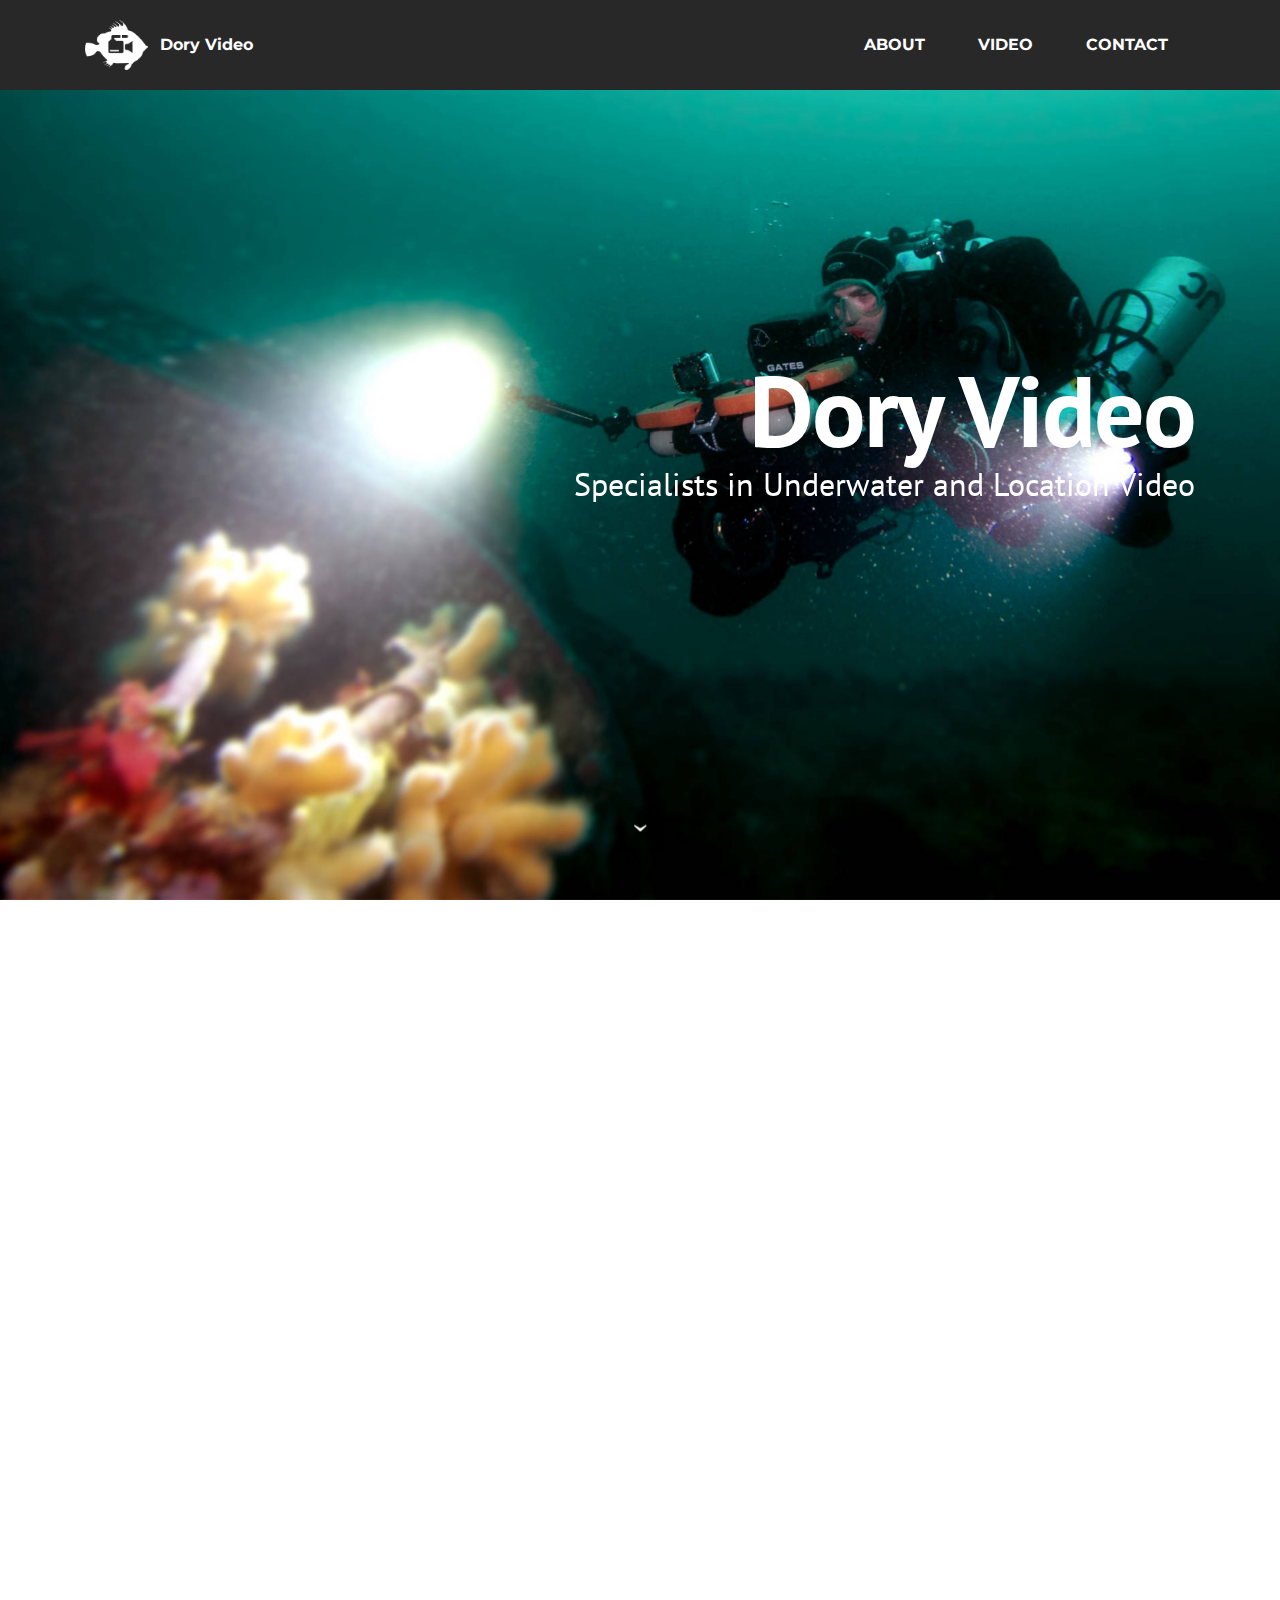
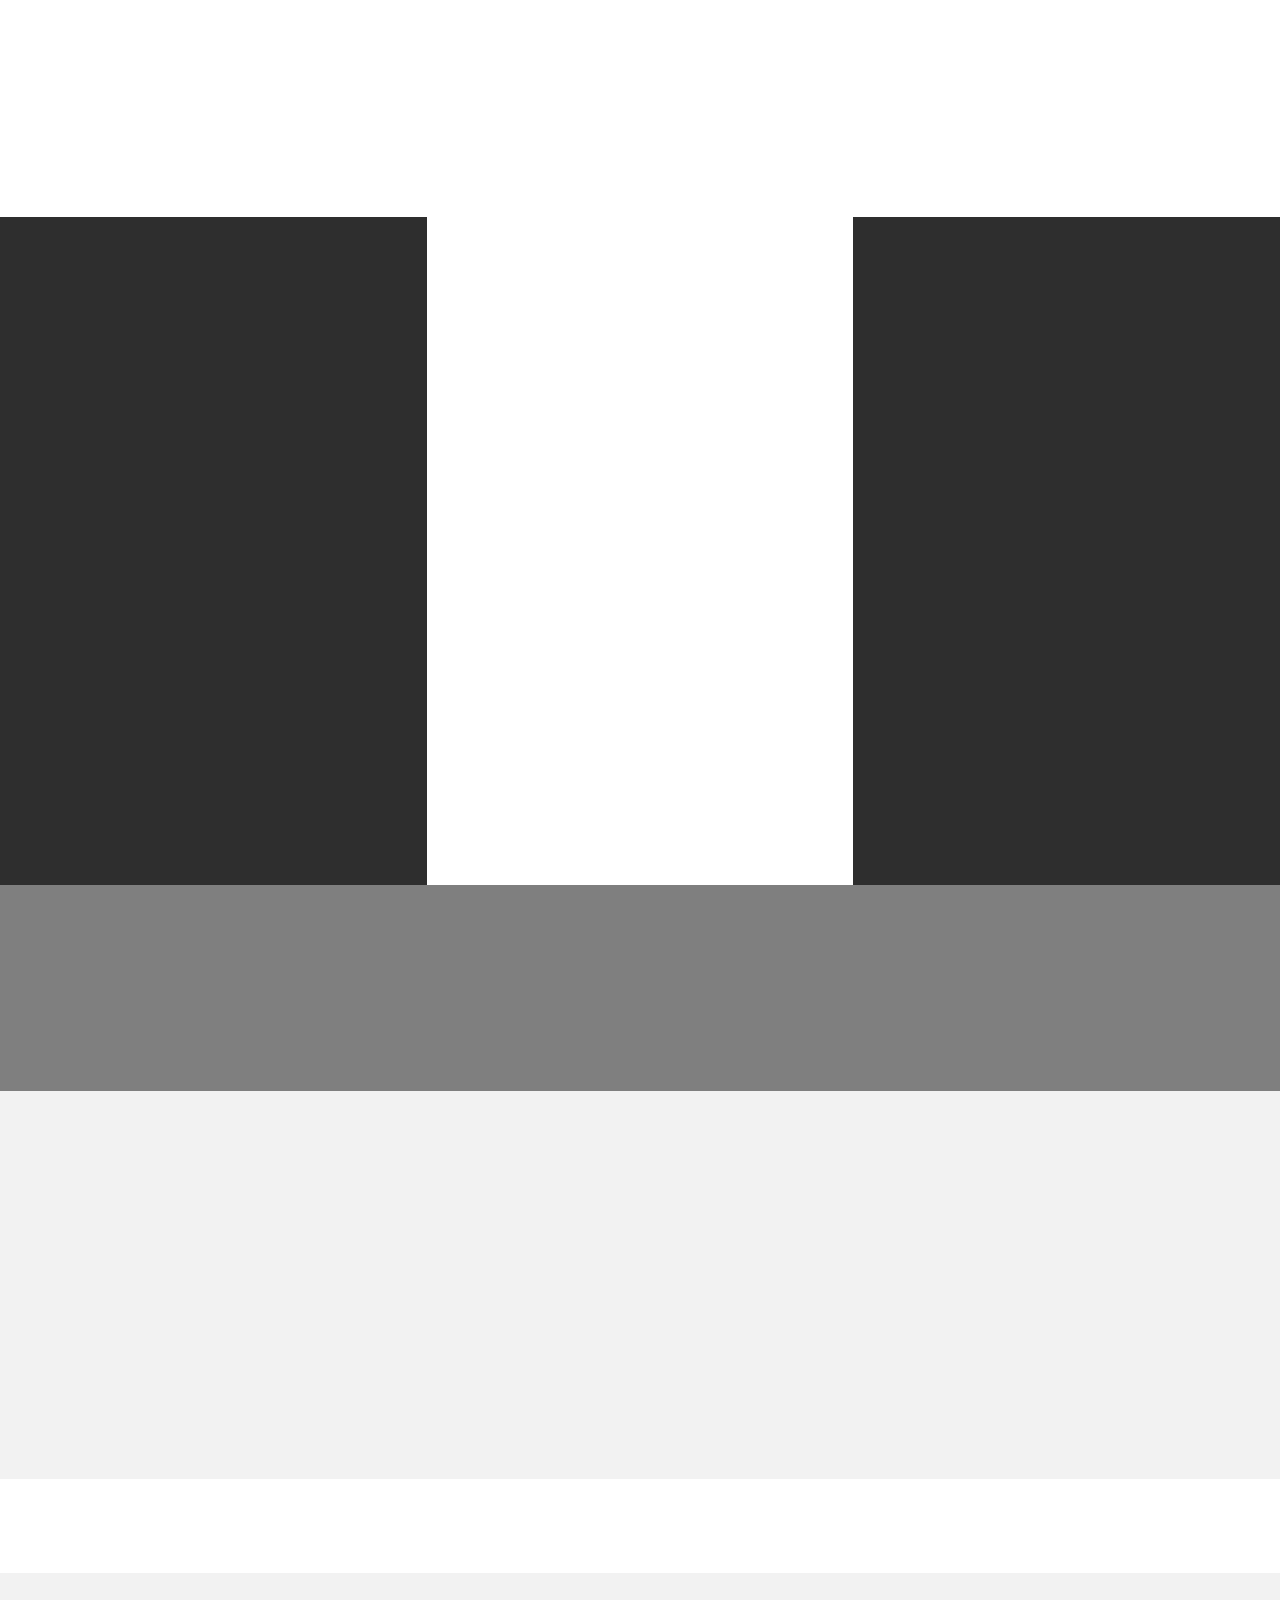
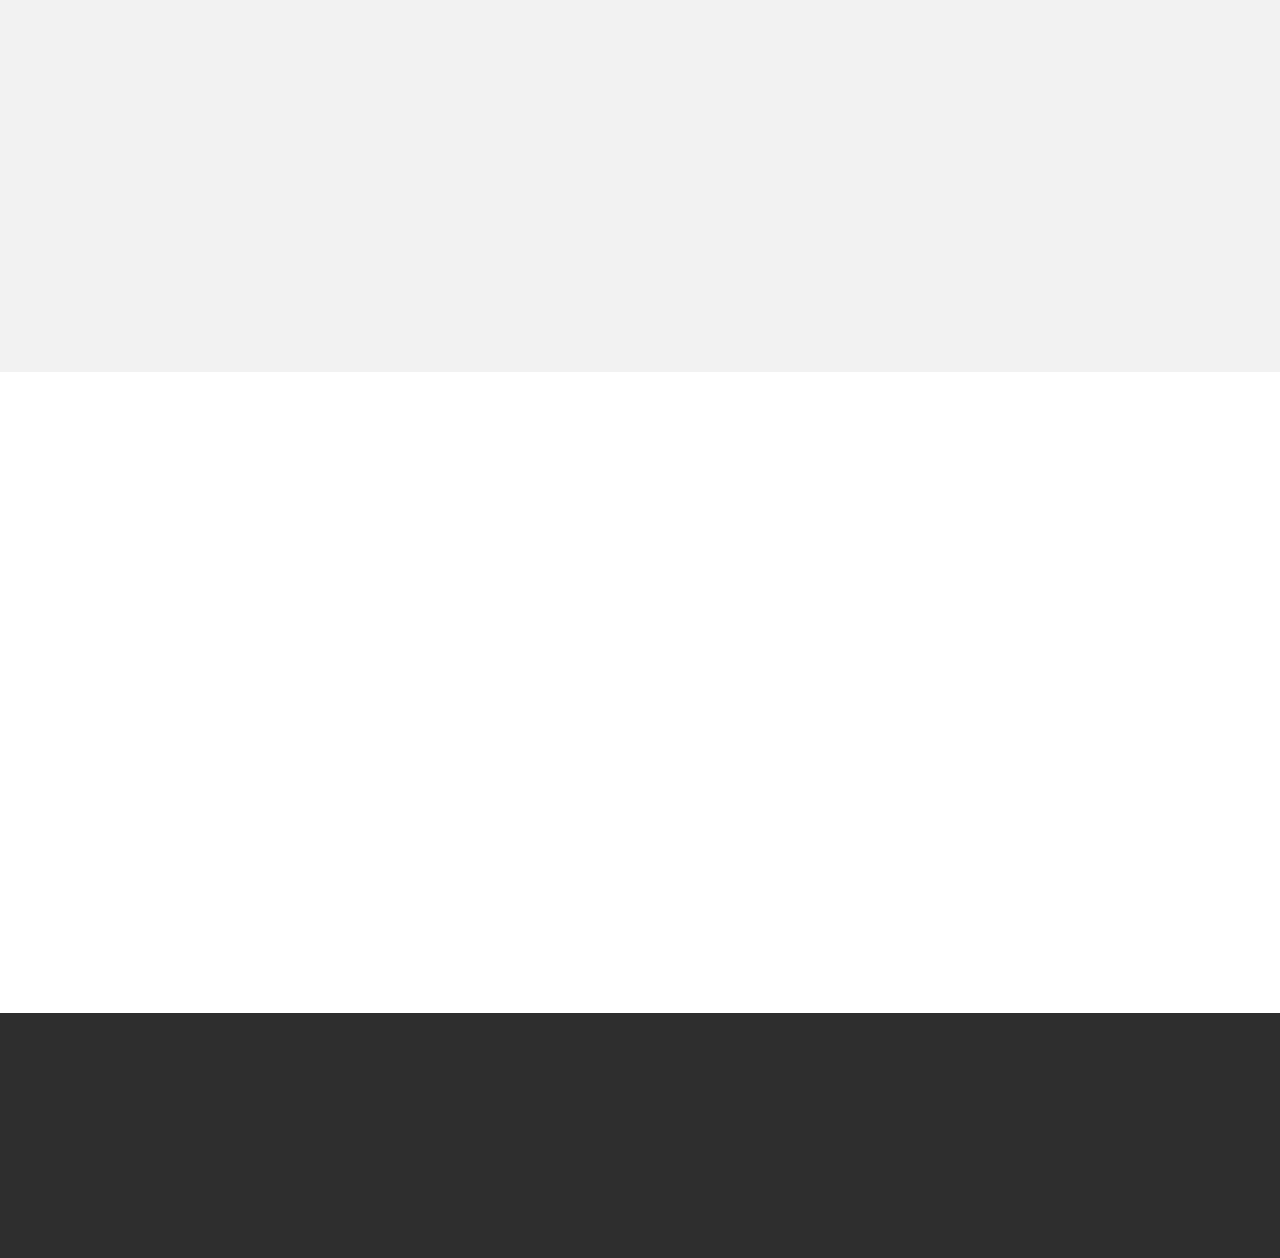
==== commit 5217cfee: "create github pages" ====
--- a/index.html
+++ b/index.html
@@ -62,7 +62,7 @@
 
 </section>
 
-<section class="engine"><a href="https://mobirise.ws/q">web page creator download</a></section><section class="mbr-section mbr-section-hero mbr-section-full mbr-section-with-arrow mbr-parallax-background mbr-after-navbar" id="header1-0" data-rv-view="98" style="background-image: url(assets/images/9511241439-2bf9bde0da-o-2000x1333.jpg);">
+<section class="engine"><a href="https://mobirise.ws/i">how to build own website</a></section><section class="mbr-section mbr-section-hero mbr-section-full mbr-section-with-arrow mbr-parallax-background mbr-after-navbar" id="header1-0" data-rv-view="98" style="background-image: url(assets/images/9511241439-2bf9bde0da-o-2000x1333.jpg);">
 
     
 
@@ -73,7 +73,7 @@
                 <div class="mbr-section col-md-10 col-md-offset-2 text-xs-right">
 
                     <h1 class="mbr-section-title display-1">Dory Video</h1>
-                    <p class="mbr-section-lead lead">Specialists in Underwater and Location Video</p>
+                    <p class="mbr-section-lead lead"><span style="font-style: normal;">Specialists in Underwater and Location Video</span></p>
                     
                 </div>
             </div>
@@ -110,7 +110,7 @@
     
 
     <div class="mbr-cards-row row">
-        <div class="mbr-cards-col col-xs-12 col-lg-3" style="padding-top: 80px; padding-bottom: 80px;">
+        <div class="mbr-cards-col col-xs-12 col-lg-3" style="padding-top: 40px; padding-bottom: 80px;">
             <div class="container">
               <div class="card cart-block">
                   <div class="card-img"><img src="assets/images/screen-shot-2014-12-04-at-090709-226x209.jpg" class="card-img-top"></div>
@@ -123,7 +123,7 @@
                 </div>
             </div>
         </div>
-        <div class="mbr-cards-col col-xs-12 col-lg-3" style="padding-top: 80px; padding-bottom: 80px;">
+        <div class="mbr-cards-col col-xs-12 col-lg-3" style="padding-top: 40px; padding-bottom: 80px;">
             <div class="container">
                 <div class="card cart-block">
                     <div class="card-img"><img src="assets/images/screen-shot-2014-12-04-at-091301-220x177.jpg" class="card-img-top"></div>
@@ -136,7 +136,7 @@
                 </div>
             </div>
         </div>
-        <div class="mbr-cards-col col-xs-12 col-lg-3" style="padding-top: 80px; padding-bottom: 80px;">
+        <div class="mbr-cards-col col-xs-12 col-lg-3" style="padding-top: 40px; padding-bottom: 80px;">
             <div class="container">
                 <div class="card cart-block">
                     <div class="card-img"><img src="assets/images/screen-shot-2014-12-04-at-091504-215x182.jpg" class="card-img-top"></div>
@@ -149,7 +149,7 @@
                 </div>
             </div>
         </div>
-        <div class="mbr-cards-col col-xs-12 col-lg-3" style="padding-top: 80px; padding-bottom: 80px;">
+        <div class="mbr-cards-col col-xs-12 col-lg-3" style="padding-top: 40px; padding-bottom: 80px;">
             <div class="container">
                 <div class="card cart-block">
                     <div class="card-img"><img src="assets/images/screen-shot-2014-12-04-at-090833-216x174.jpg" class="card-img-top"></div>
@@ -237,7 +237,7 @@
         <div class="row">
             <div class="mbr-table-md-up">
 
-              <div class="mbr-table-cell mbr-right-padding-md-up mbr-valign-top col-md-7 image-size" style="width: 70%;">
+              <div class="mbr-table-cell mbr-right-padding-md-up mbr-valign-top col-md-7 image-size" style="width: 54%;">
                   <div class="mbr-figure"><iframe class="mbr-embedded-video" src="https://www.youtube.com/embed/ckug0m8owMk?rel=0&amp;amp;showinfo=0&amp;autoplay=0&amp;loop=0" width="1280" height="720" frameborder="0" allowfullscreen></iframe></div>
               </div>
 
@@ -246,9 +246,13 @@
 
               <div class="mbr-table-cell col-md-5 text-xs-center text-md-left content-size">
                   <h3 class="mbr-section-title display-2">Diving with grey seals in the Farne Isles</h3>
-                  
-
-                  <div><a class="btn btn-info" href="page1.html#content5-o">SEE MORE</a></div>
+                  <div class="lead">
+
+                    <p>There is something really special about diving with grey seals. The seals in the Farne Isles are particularly playful and inquisitive.</p>
+
+                  </div>
+
+                  <div><a class="btn btn-info" href="page1.html#content5-o">SEE MORE VIDEOS</a></div>
               </div>
 
 
@@ -282,16 +286,20 @@
 
               <div class="mbr-table-cell col-md-5 text-xs-center text-md-right content-size">
                   <h3 class="mbr-section-title display-2">The wreck of the E49 in Shetland</h3>
-                  
-
-                  <div><a class="btn btn-info" href="page1.html#content5-o">SEE MORE</a></div>
+                  <div class="lead">
+
+                    <p></p><p>Probably one of the most dived wrecks in Shetland. The E49 submarine lies in around 31m of water and the visibility is usually excellent.</p><p></p>
+
+                  </div>
+
+                  <div><a class="btn btn-info" href="page1.html#content5-o">SEE MORE VIDEOS</a></div>
               </div>
 
 
               
 
 
-              <div class="mbr-table-cell mbr-left-padding-md-up mbr-valign-top col-md-7 image-size" style="width: 70%;">
+              <div class="mbr-table-cell mbr-left-padding-md-up mbr-valign-top col-md-7 image-size" style="width: 56%;">
                   <div class="mbr-figure"><iframe class="mbr-embedded-video" src="https://www.youtube.com/embed/7FD0Q-qFewI?rel=0&amp;amp;showinfo=0&amp;autoplay=0&amp;loop=0" width="1280" height="720" frameborder="0" allowfullscreen></iframe></div>
               </div>
 
@@ -326,7 +334,7 @@
 
                     <form action="https://mobirise.com/" method="post" data-form-title="UNTITLED FORM">
 
-                        <input type="hidden" value="gSUWjgMAe0A57lu0b+pKoczknljKBFj16glx1cGguoGv0hGywedy1HNoV/g0sXwnaAMHY/2Nhher3OcFe3K9O0FS46yQ8hPS+3Hoo/Oe4mYkL9ZEQ4bXoKRhrhPrWsm0" data-form-email="true">
+                        <input type="hidden" value="SgFHzPZWV7DH09sKg4QgMg1rEqvbb0w2fYcqGCl4eGP4ju2VuvmNhyhCpuLQvH9KncvOfTRfokQeQWhB8olymZ9INVIkA12Z2r45R0WDg/LqPnKBg7FFnsJMGbFVd0fw" data-form-email="true">
 
                         <div class="row row-sm-offset">
 
--- a/assets/mobirise/css/mbr-additional.css
+++ b/assets/mobirise/css/mbr-additional.css
@@ -1,6 +1,19 @@
+@import url(https://fonts.googleapis.com/css?family=PT+Sans:400,700);
 @import url(https://fonts.googleapis.com/css?family=Montserrat:400,700);
 @import url(https://fonts.googleapis.com/css?family=Lora:400,700);
 @import url(https://fonts.googleapis.com/css?family=Raleway:400,300,700);
+
+
+
+
+
+
+
+
+
+
+
+
 
 
 
@@ -477,27 +490,59 @@
 }
 #header1-0 .mbr-section-title {
   font-size: 100px;
+  font-family: 'PT Sans', sans-serif;
 }
 #header1-0 .mbr-section-lead {
   font-size: 32px;
+  text-align: right;
+}
+#header1-0 .mbr-section-lead SPAN {
+  font-family: 'PT Sans', sans-serif;
 }
 #header3-d .mbr-section-title,
 #header3-d .mbr-section-subtitle {
   text-align: center;
 }
+#header3-d .mbr-section-title {
+  font-family: 'PT Sans', sans-serif;
+}
+#features3-2 H4 {
+  font-family: 'PT Sans', sans-serif;
+}
 #features1-h .striped .mbr-cards-col:nth-child(2n+1) {
   background-color: #2e2e2e;
+}
+#features1-h .mbr-cards-col:nth-child(even) .card-title {
+  font-family: 'PT Sans', sans-serif;
+}
+#features1-h .mbr-cards-col:nth-child(odd) .card-title {
+  font-family: 'PT Sans', sans-serif;
 }
 #content5-a .mbr-section-title,
 #content5-a p {
   color: #fff;
 }
+#content5-a .mbr-section-title {
+  font-family: 'PT Sans', sans-serif;
+}
+#msg-box4-3 H3 {
+  font-family: 'PT Sans', sans-serif;
+}
 #header3-15 .mbr-section-title,
 #header3-15 .mbr-section-subtitle {
   text-align: center;
 }
+#header3-15 .mbr-section-title SPAN {
+  font-family: 'PT Sans', sans-serif;
+}
+#msg-box4-6 H3 {
+  font-family: 'PT Sans', sans-serif;
+}
 #form1-8 .form-control-label {
   color: #232323;
+}
+#form1-8 B {
+  font-family: 'PT Sans', sans-serif;
 }
 #social-buttons4-9 .mbr-section-title,
 #social-buttons4-9 .btn-social {
@@ -505,6 +550,7 @@
 }
 #social-buttons4-9 .mbr-section-title {
   font-size: 16px;
+  font-family: 'PT Sans', sans-serif;
 }
 #menu-g .hide-buttons .nav-btn {
   display: none !important;
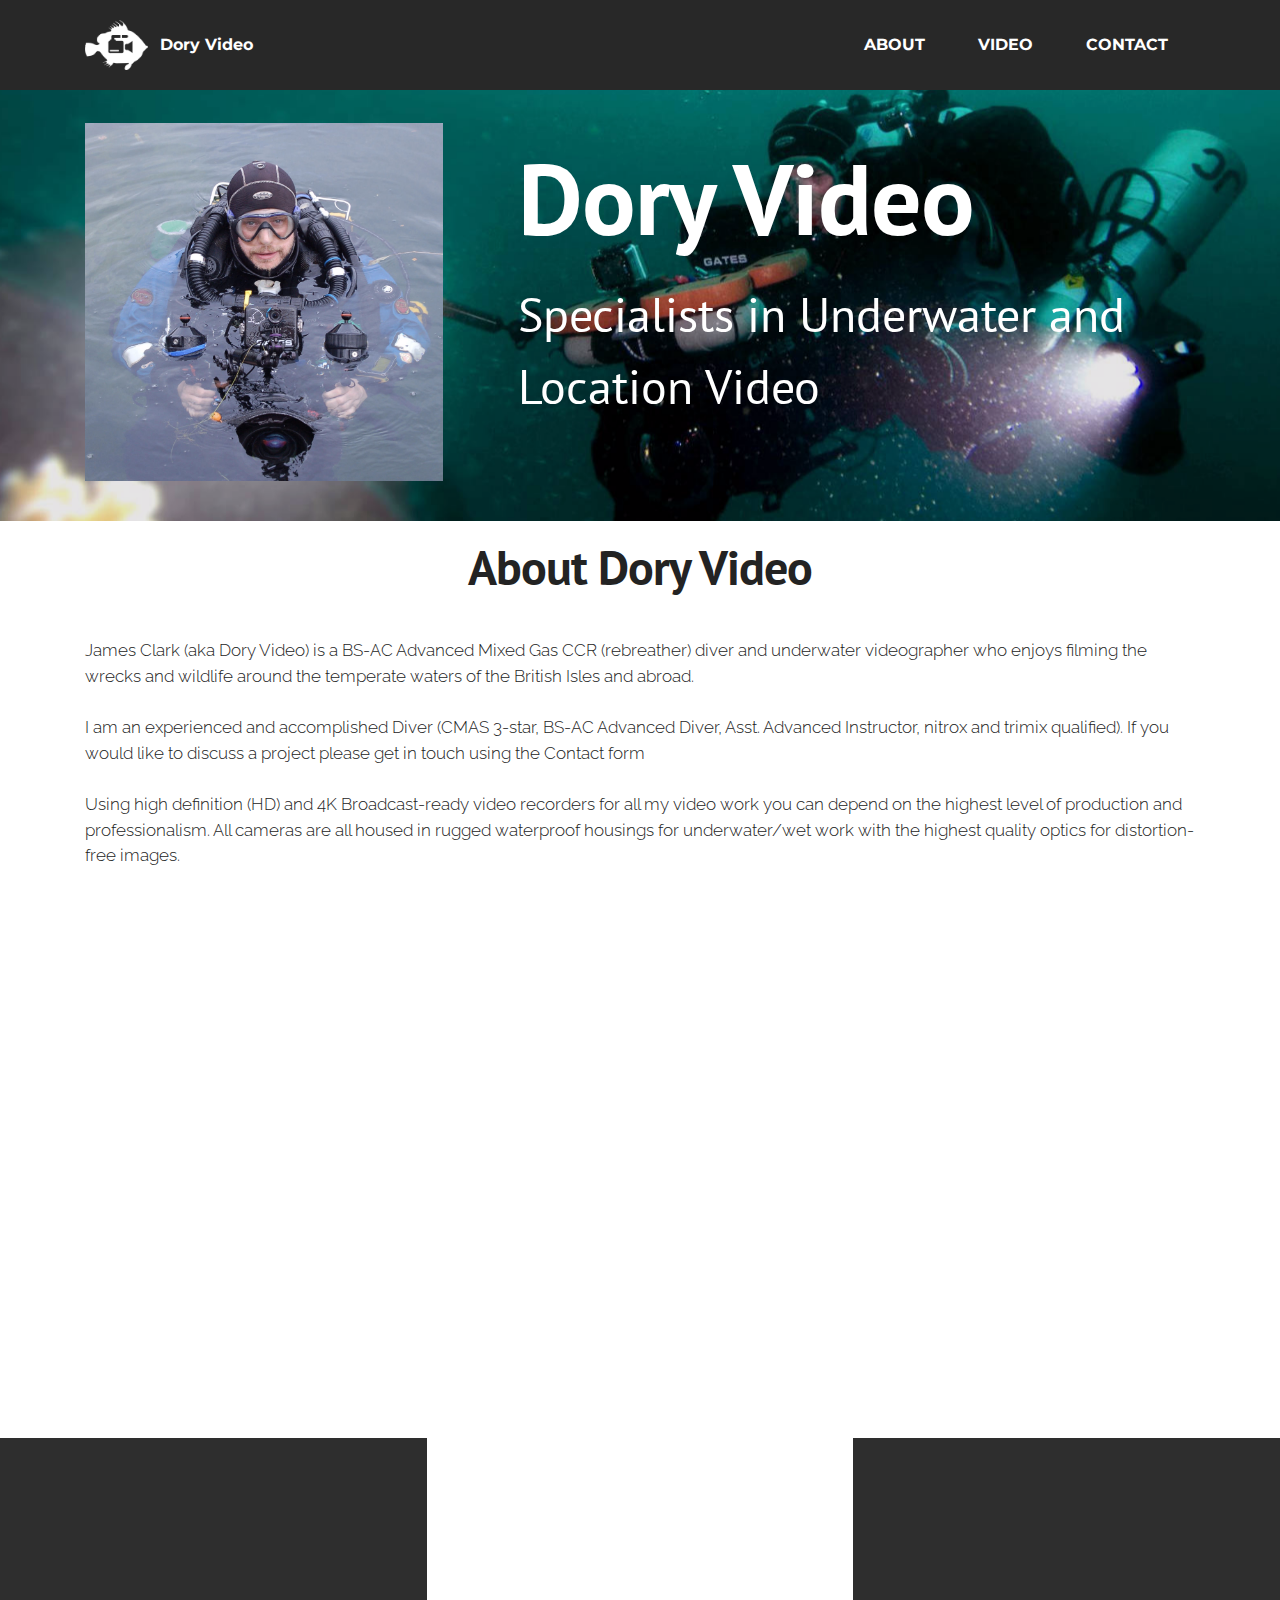
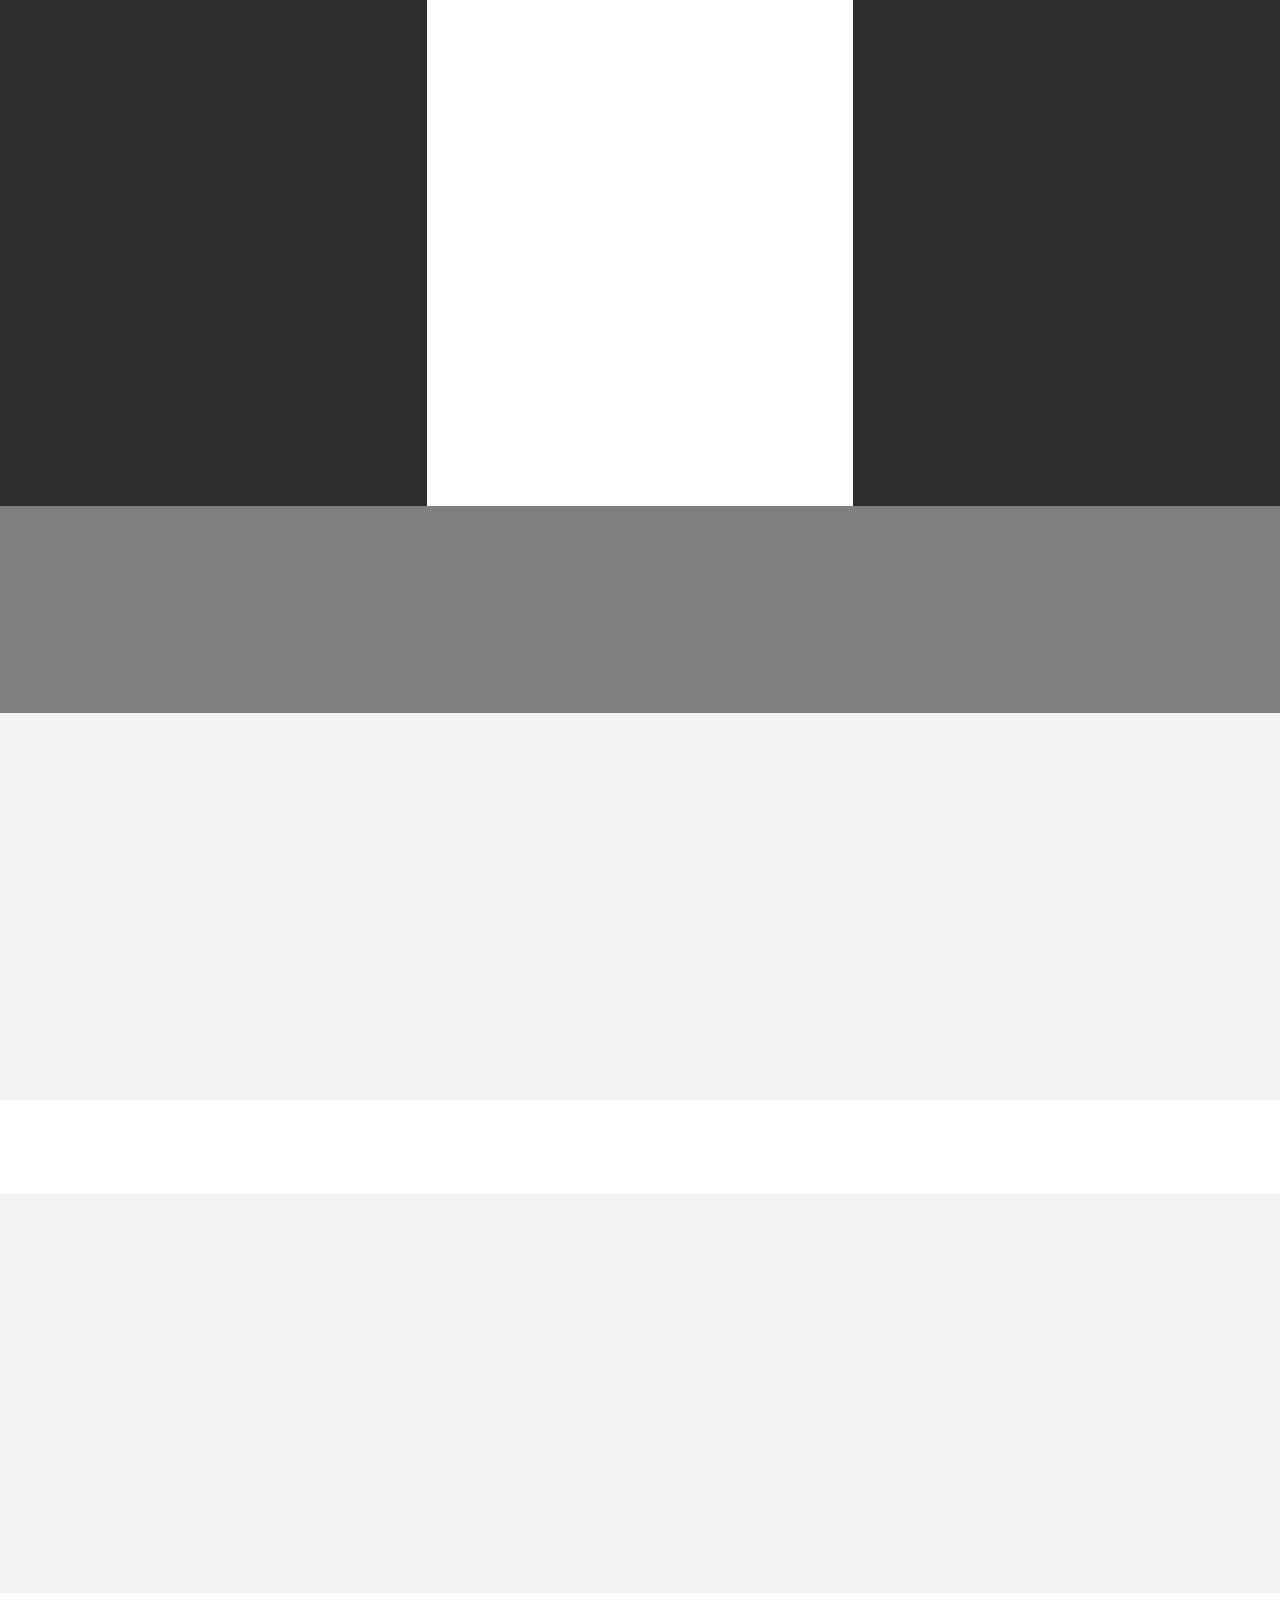
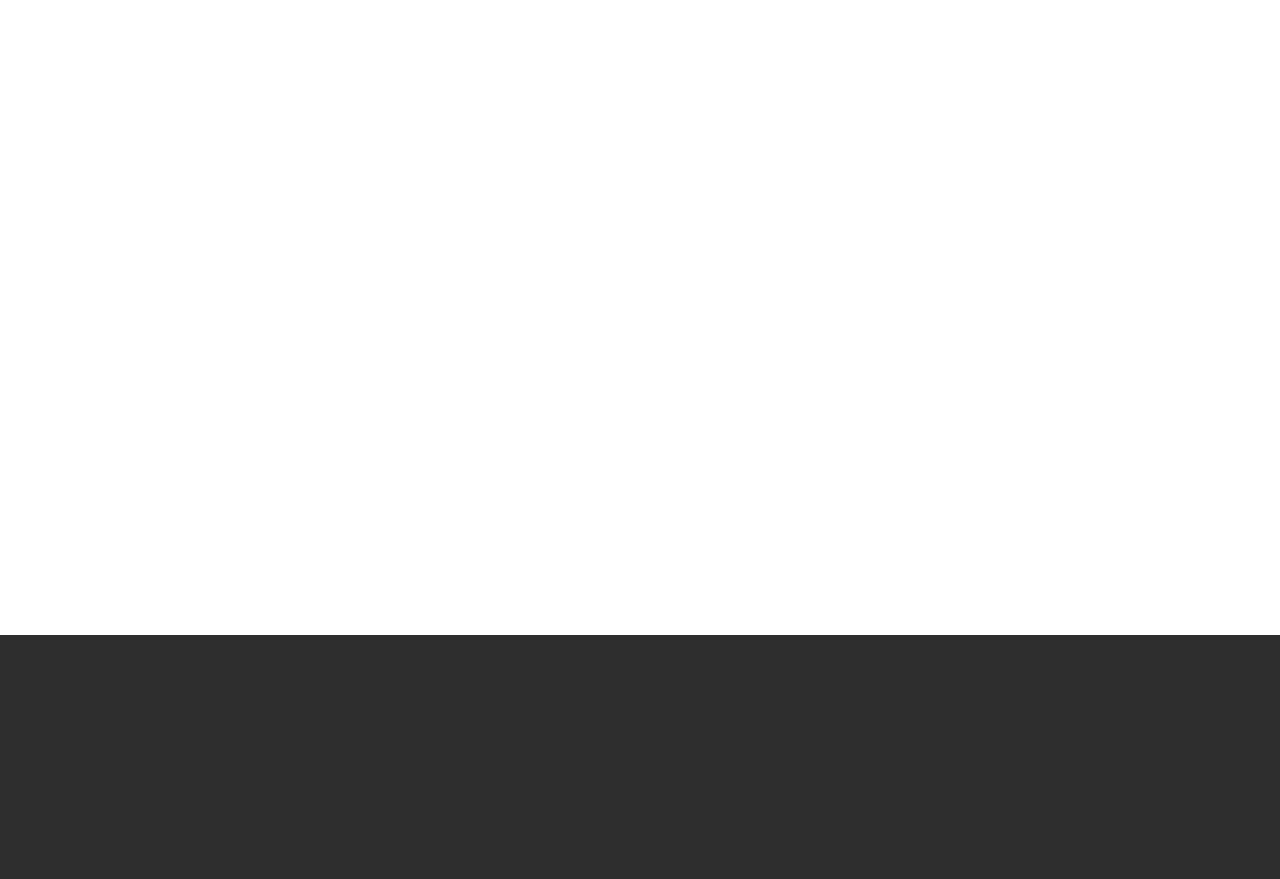
==== commit 2b40be37: "create github pages" ====
--- a/index.html
+++ b/index.html
@@ -29,7 +29,7 @@
   
 </head>
 <body>
-  <section id="menu-g" data-rv-view="96">
+  <section id="menu-g" data-rv-view="0">
 
     <nav class="navbar navbar-dropdown navbar-fixed-top">
         <div class="container">
@@ -62,29 +62,42 @@
 
 </section>
 
-<section class="engine"><a href="https://mobirise.ws/i">how to build own website</a></section><section class="mbr-section mbr-section-hero mbr-section-full mbr-section-with-arrow mbr-parallax-background mbr-after-navbar" id="header1-0" data-rv-view="98" style="background-image: url(assets/images/9511241439-2bf9bde0da-o-2000x1333.jpg);">
-
-    
-
-    <div class="mbr-table-cell">
-
-        <div class="container">
-            <div class="row">
-                <div class="mbr-section col-md-10 col-md-offset-2 text-xs-right">
-
-                    <h1 class="mbr-section-title display-1">Dory Video</h1>
-                    <p class="mbr-section-lead lead"><span style="font-style: normal;">Specialists in Underwater and Location Video</span></p>
-                    
-                </div>
-            </div>
-        </div>
-    </div>
-
-    <div class="mbr-arrow mbr-arrow-floating" aria-hidden="true"><a href="#header3-d"><i class="mbr-arrow-icon"></i></a></div>
-
-</section>
-
-<section class="mbr-section mbr-section__container article" id="header3-d" data-rv-view="101" style="background-color: rgb(255, 255, 255); padding-top: 20px; padding-bottom: 20px;">
+<section class="engine"><a href="https://mobirise.ws/o">mobile website builder</a></section><section class="mbr-section mbr-parallax-background mbr-after-navbar" id="msg-box5-17" data-rv-view="55" style="background-image: url(assets/images/dory-2-2000x1333.jpg); padding-top: 120px; padding-bottom: 40px;">
+
+    <div class="mbr-overlay" style="opacity: 0.1; background-color: rgb(0, 0, 0);">
+    </div>
+    <div class="container">
+        <div class="row">
+            <div class="mbr-table-md-up">
+
+              <div class="mbr-table-cell mbr-right-padding-md-up mbr-valign-top col-md-7 image-size" style="width: 38%;">
+                  <div class="mbr-figure"><img src="assets/images/dsc-40-1400x2106.jpg"></div>
+              </div>
+
+              
+
+
+              <div class="mbr-table-cell col-md-5 text-xs-center text-md-left content-size">
+                  <h3 class="mbr-section-title display-2">Dory Video</h3>
+                  <div class="lead">
+
+                    <p>Specialists in Underwater and Location Video</p>
+
+                  </div>
+
+                  
+              </div>
+
+
+              
+
+            </div>
+        </div>
+    </div>
+
+</section>
+
+<section class="mbr-section mbr-section__container article" id="header3-d" data-rv-view="5" style="background-color: rgb(255, 255, 255); padding-top: 20px; padding-bottom: 20px;">
     <div class="container">
         <div class="row">
             <div class="col-xs-12">
@@ -95,7 +108,7 @@
     </div>
 </section>
 
-<section class="mbr-section article mbr-section__container" id="content1-c" data-rv-view="103" style="background-color: rgb(255, 255, 255); padding-top: 20px; padding-bottom: 20px;">
+<section class="mbr-section article mbr-section__container" id="content1-c" data-rv-view="7" style="background-color: rgb(255, 255, 255); padding-top: 20px; padding-bottom: 20px;">
 
     <div class="container">
         <div class="row">
@@ -105,7 +118,7 @@
 
 </section>
 
-<section class="mbr-cards mbr-section mbr-section-nopadding" id="features3-2" data-rv-view="105" style="background-color: rgb(255, 255, 255);">
+<section class="mbr-cards mbr-section mbr-section-nopadding" id="features3-2" data-rv-view="9" style="background-color: rgb(255, 255, 255);">
 
     
 
@@ -167,7 +180,7 @@
     </div>
 </section>
 
-<section class="mbr-cards mbr-section mbr-section-nopadding" id="features1-h" data-rv-view="108" style="background-color: rgb(255, 255, 255);">
+<section class="mbr-cards mbr-section mbr-section-nopadding" id="features1-h" data-rv-view="12" style="background-color: rgb(255, 255, 255);">
 
         
 
@@ -218,7 +231,7 @@
     </div>
 </section>
 
-<section class="mbr-section mbr-parallax-background" id="content5-a" data-rv-view="111" style="background-image: url(assets/images/9511234245-a9521b54fb-o-crop-u4170-980x130.jpg); padding-top: 40px; padding-bottom: 0px;">
+<section class="mbr-section mbr-parallax-background" id="content5-a" data-rv-view="15" style="background-image: url(assets/images/9511234245-a9521b54fb-o-crop-u4170-980x130.jpg); padding-top: 40px; padding-bottom: 0px;">
 
     <div class="mbr-overlay" style="opacity: 0.5; background-color: rgb(0, 0, 0);">
     </div>
@@ -230,7 +243,7 @@
 
 </section>
 
-<section class="mbr-section" id="msg-box4-3" data-rv-view="114" style="background-color: rgb(242, 242, 242); padding-top: 40px; padding-bottom: 40px;">
+<section class="mbr-section" id="msg-box4-3" data-rv-view="18" style="background-color: rgb(242, 242, 242); padding-top: 40px; padding-bottom: 40px;">
 
     
     <div class="container">
@@ -264,7 +277,7 @@
 
 </section>
 
-<section class="mbr-section mbr-section__container article" id="header3-15" data-rv-view="142" style="background-color: rgb(255, 255, 255); padding-top: 20px; padding-bottom: 20px;">
+<section class="mbr-section mbr-section__container article" id="header3-15" data-rv-view="21" style="background-color: rgb(255, 255, 255); padding-top: 20px; padding-bottom: 20px;">
     <div class="container">
         <div class="row">
             <div class="col-xs-12">
@@ -275,7 +288,7 @@
     </div>
 </section>
 
-<section class="mbr-section" id="msg-box4-6" data-rv-view="120" style="background-color: rgb(242, 242, 242); padding-top: 40px; padding-bottom: 40px;">
+<section class="mbr-section" id="msg-box4-6" data-rv-view="23" style="background-color: rgb(242, 242, 242); padding-top: 40px; padding-bottom: 40px;">
 
     
     <div class="container">
@@ -309,7 +322,7 @@
 
 </section>
 
-<section class="mbr-section form1" id="form1-8" data-rv-view="123" style="background-color: rgb(255, 255, 255); padding-top: 80px; padding-bottom: 120px;">
+<section class="mbr-section form1" id="form1-8" data-rv-view="26" style="background-color: rgb(255, 255, 255); padding-top: 80px; padding-bottom: 120px;">
     
     <div class="mbr-section mbr-section__container mbr-section__container--middle">
         <div class="container">
@@ -334,7 +347,7 @@
 
                     <form action="https://mobirise.com/" method="post" data-form-title="UNTITLED FORM">
 
-                        <input type="hidden" value="SgFHzPZWV7DH09sKg4QgMg1rEqvbb0w2fYcqGCl4eGP4ju2VuvmNhyhCpuLQvH9KncvOfTRfokQeQWhB8olymZ9INVIkA12Z2r45R0WDg/LqPnKBg7FFnsJMGbFVd0fw" data-form-email="true">
+                        <input type="hidden" value="DTauTYeboA08PesYbJRQ3R4qUGGwVoyGZEdb2bTzx0jJc+lYic+VOPAr8S5jOgzAUdu+WfiUG41joBUg873aEwi72Ek0X3zstDcWJyi4PIGqL1Z5VBJzmfRYCGcsMYc0" data-form-email="true">
 
                         <div class="row row-sm-offset">
 
@@ -375,7 +388,7 @@
     </div>
 </section>
 
-<section class="mbr-section mbr-section-md-padding" id="social-buttons4-9" data-rv-view="132" style="background-color: rgb(46, 46, 46); padding-top: 60px; padding-bottom: 90px;">
+<section class="mbr-section mbr-section-md-padding" id="social-buttons4-9" data-rv-view="35" style="background-color: rgb(46, 46, 46); padding-top: 60px; padding-bottom: 90px;">
     
     <div class="container">
         <div class="row">
--- a/assets/mobirise/css/mbr-additional.css
+++ b/assets/mobirise/css/mbr-additional.css
@@ -486,18 +486,17 @@
 }
 #menu-g .link[aria-expanded="true"],
 #menu-g .dropdown-item[aria-expanded="true"] {
-  color: #c0a375!important;
-}
-#header1-0 .mbr-section-title {
+  color: #3d8eb9!important;
+}
+#msg-box5-17 H3 {
+  color: #ffffff;
+  font-family: 'PT Sans', sans-serif;
   font-size: 100px;
-  font-family: 'PT Sans', sans-serif;
-}
-#header1-0 .mbr-section-lead {
-  font-size: 32px;
-  text-align: right;
-}
-#header1-0 .mbr-section-lead SPAN {
-  font-family: 'PT Sans', sans-serif;
+}
+#msg-box5-17 P {
+  color: #ffffff;
+  font-family: 'PT Sans', sans-serif;
+  font-size: 48px;
 }
 #header3-d .mbr-section-title,
 #header3-d .mbr-section-subtitle {
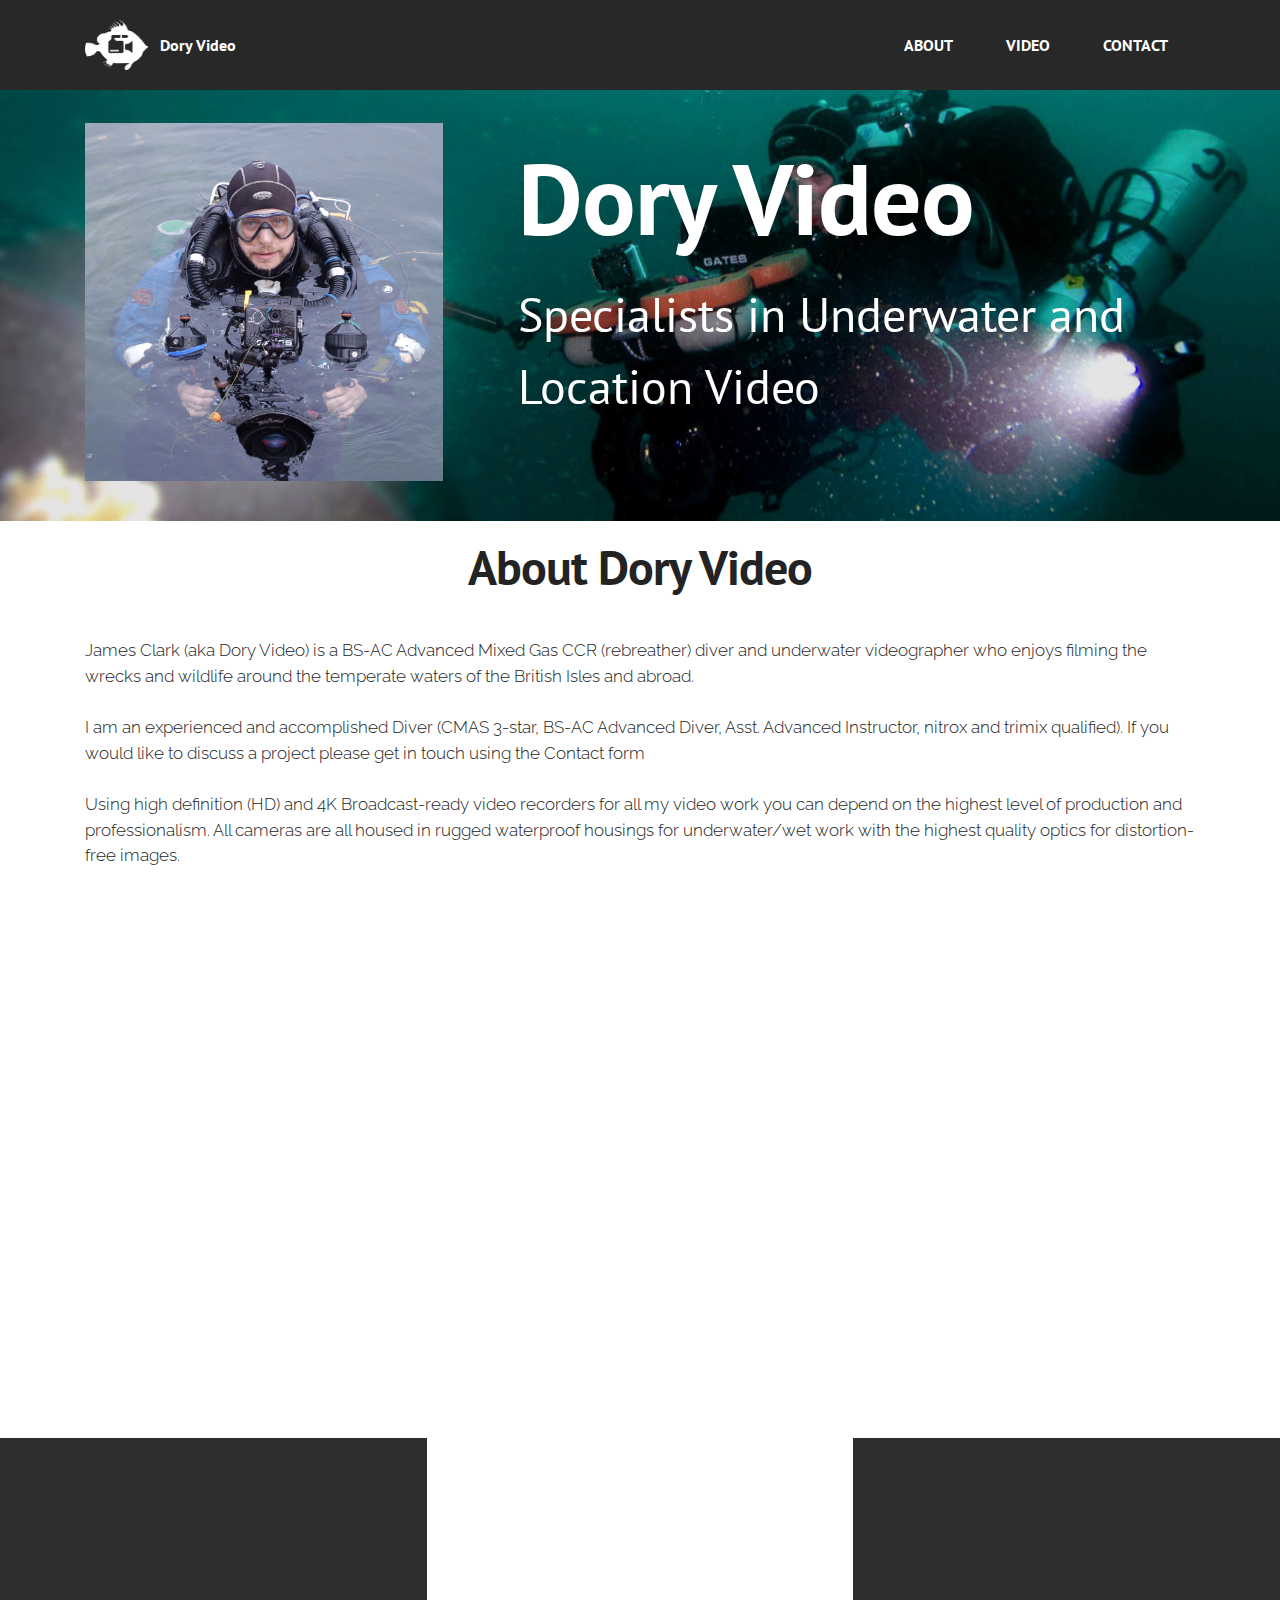
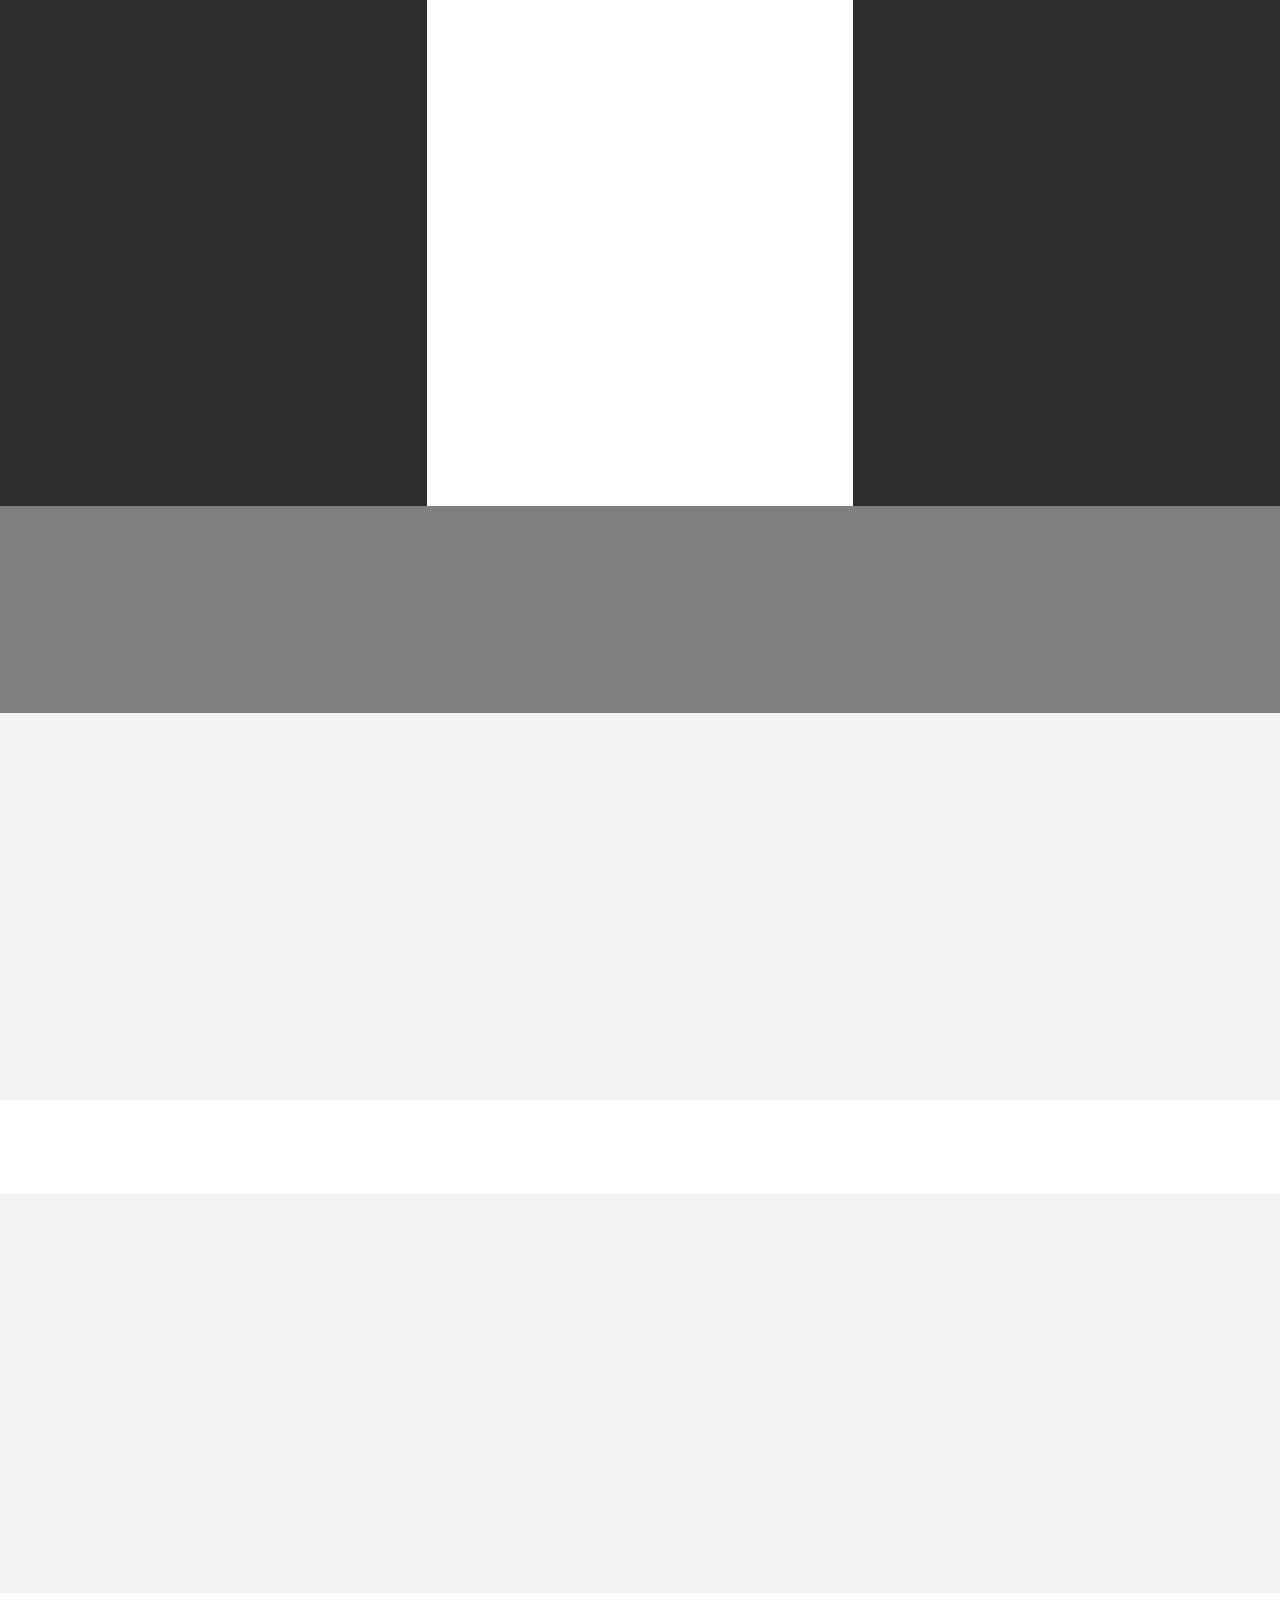
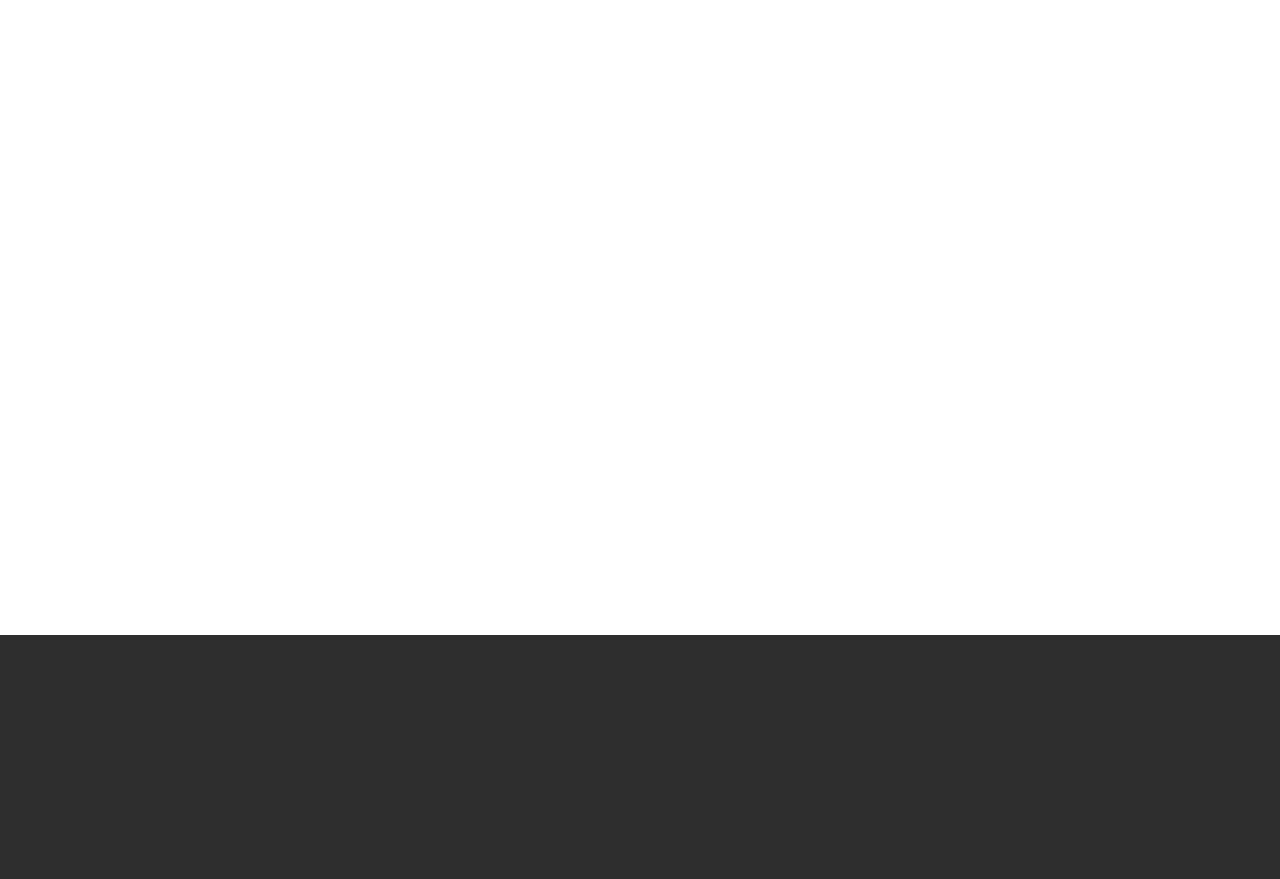
==== commit 2bf55594: "create github pages" ====
--- a/index.html
+++ b/index.html
@@ -62,7 +62,7 @@
 
 </section>
 
-<section class="engine"><a href="https://mobirise.ws/o">mobile website builder</a></section><section class="mbr-section mbr-parallax-background mbr-after-navbar" id="msg-box5-17" data-rv-view="55" style="background-image: url(assets/images/dory-2-2000x1333.jpg); padding-top: 120px; padding-bottom: 40px;">
+<section class="engine"><a href="https://mobirise.ws/j">how to design free website</a></section><section class="mbr-section mbr-parallax-background mbr-after-navbar" id="msg-box5-17" data-rv-view="55" style="background-image: url(assets/images/dory-2-2000x1333.jpg); padding-top: 120px; padding-bottom: 40px;">
 
     <div class="mbr-overlay" style="opacity: 0.1; background-color: rgb(0, 0, 0);">
     </div>
@@ -347,7 +347,7 @@
 
                     <form action="https://mobirise.com/" method="post" data-form-title="UNTITLED FORM">
 
-                        <input type="hidden" value="DTauTYeboA08PesYbJRQ3R4qUGGwVoyGZEdb2bTzx0jJc+lYic+VOPAr8S5jOgzAUdu+WfiUG41joBUg873aEwi72Ek0X3zstDcWJyi4PIGqL1Z5VBJzmfRYCGcsMYc0" data-form-email="true">
+                        <input type="hidden" value="Dt7UXVakNgK9pRTMPD7XpxEAJQBUiMpNJYeZxLJttIHtmfWw3NxPkk7zZv7kF3vujrnVW6ge98vAgqlZt3lrz4muVK7dtuD7r41+zOGiddk5Tjl9wPP3suFDZhyfI/59" data-form-email="true">
 
                         <div class="row row-sm-offset">
 
--- a/assets/mobirise/css/mbr-additional.css
+++ b/assets/mobirise/css/mbr-additional.css
@@ -2,6 +2,8 @@
 @import url(https://fonts.googleapis.com/css?family=Montserrat:400,700);
 @import url(https://fonts.googleapis.com/css?family=Lora:400,700);
 @import url(https://fonts.googleapis.com/css?family=Raleway:400,300,700);
+
+
 
 
 
@@ -432,6 +434,7 @@
 }
 #menu-g .navbar-caption {
   color: #ffffff;
+  font-family: 'PT Sans', sans-serif;
 }
 #menu-g .navbar-toggler {
   color: #ffffff;
@@ -443,6 +446,7 @@
 #menu-g .link,
 #menu-g .dropdown-item {
   color: #ffffff;
+  font-family: 'PT Sans', sans-serif;
 }
 #menu-g .link {
   font-size: 1rem;
@@ -551,11 +555,14 @@
   font-size: 16px;
   font-family: 'PT Sans', sans-serif;
 }
+
+
 #menu-g .hide-buttons .nav-btn {
   display: none !important;
 }
 #menu-g .navbar-caption {
   color: #ffffff;
+  font-family: 'PT Sans', sans-serif;
 }
 #menu-g .navbar-toggler {
   color: #ffffff;
@@ -567,6 +574,7 @@
 #menu-g .link,
 #menu-g .dropdown-item {
   color: #ffffff;
+  font-family: 'PT Sans', sans-serif;
 }
 #menu-g .link {
   font-size: 1rem;
@@ -610,7 +618,7 @@
 }
 #menu-g .link[aria-expanded="true"],
 #menu-g .dropdown-item[aria-expanded="true"] {
-  color: #c0a375!important;
+  color: #3d8eb9!important;
 }
 #content5-o .mbr-section-title,
 #content5-o p {
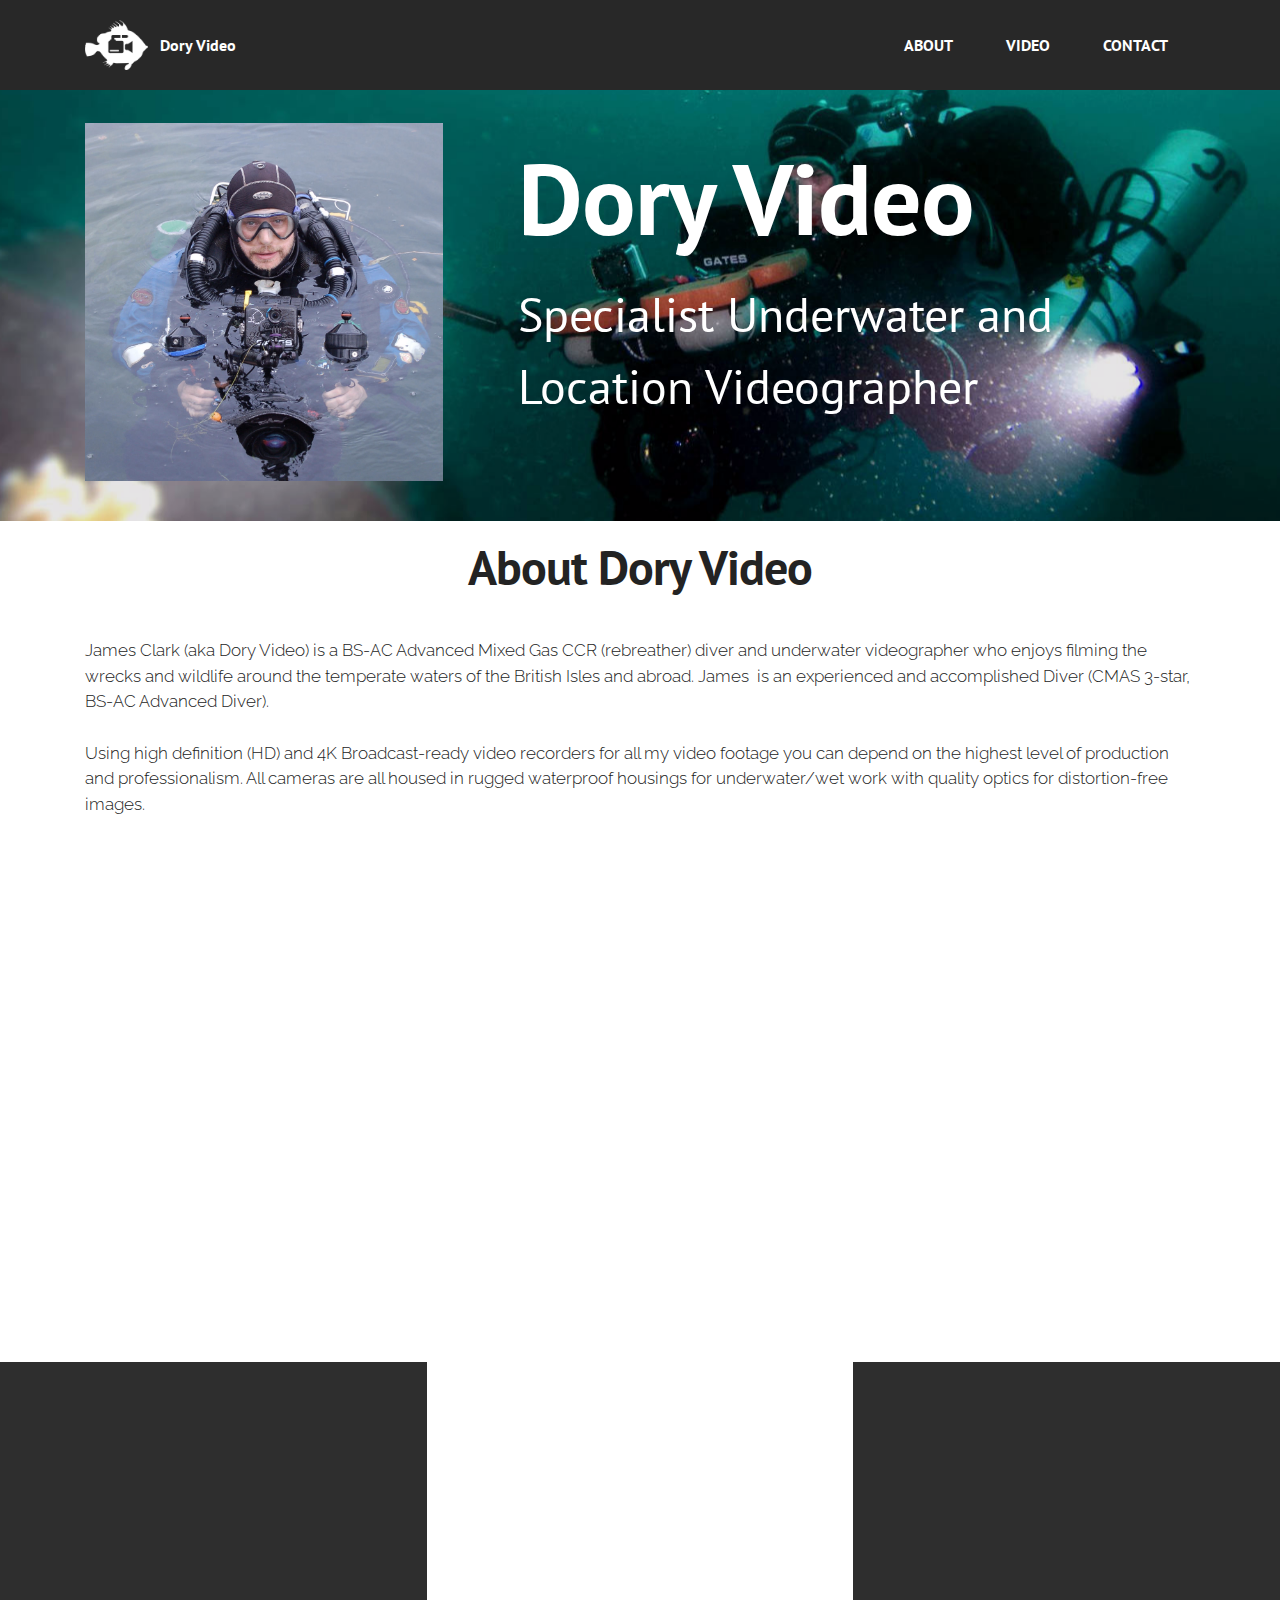
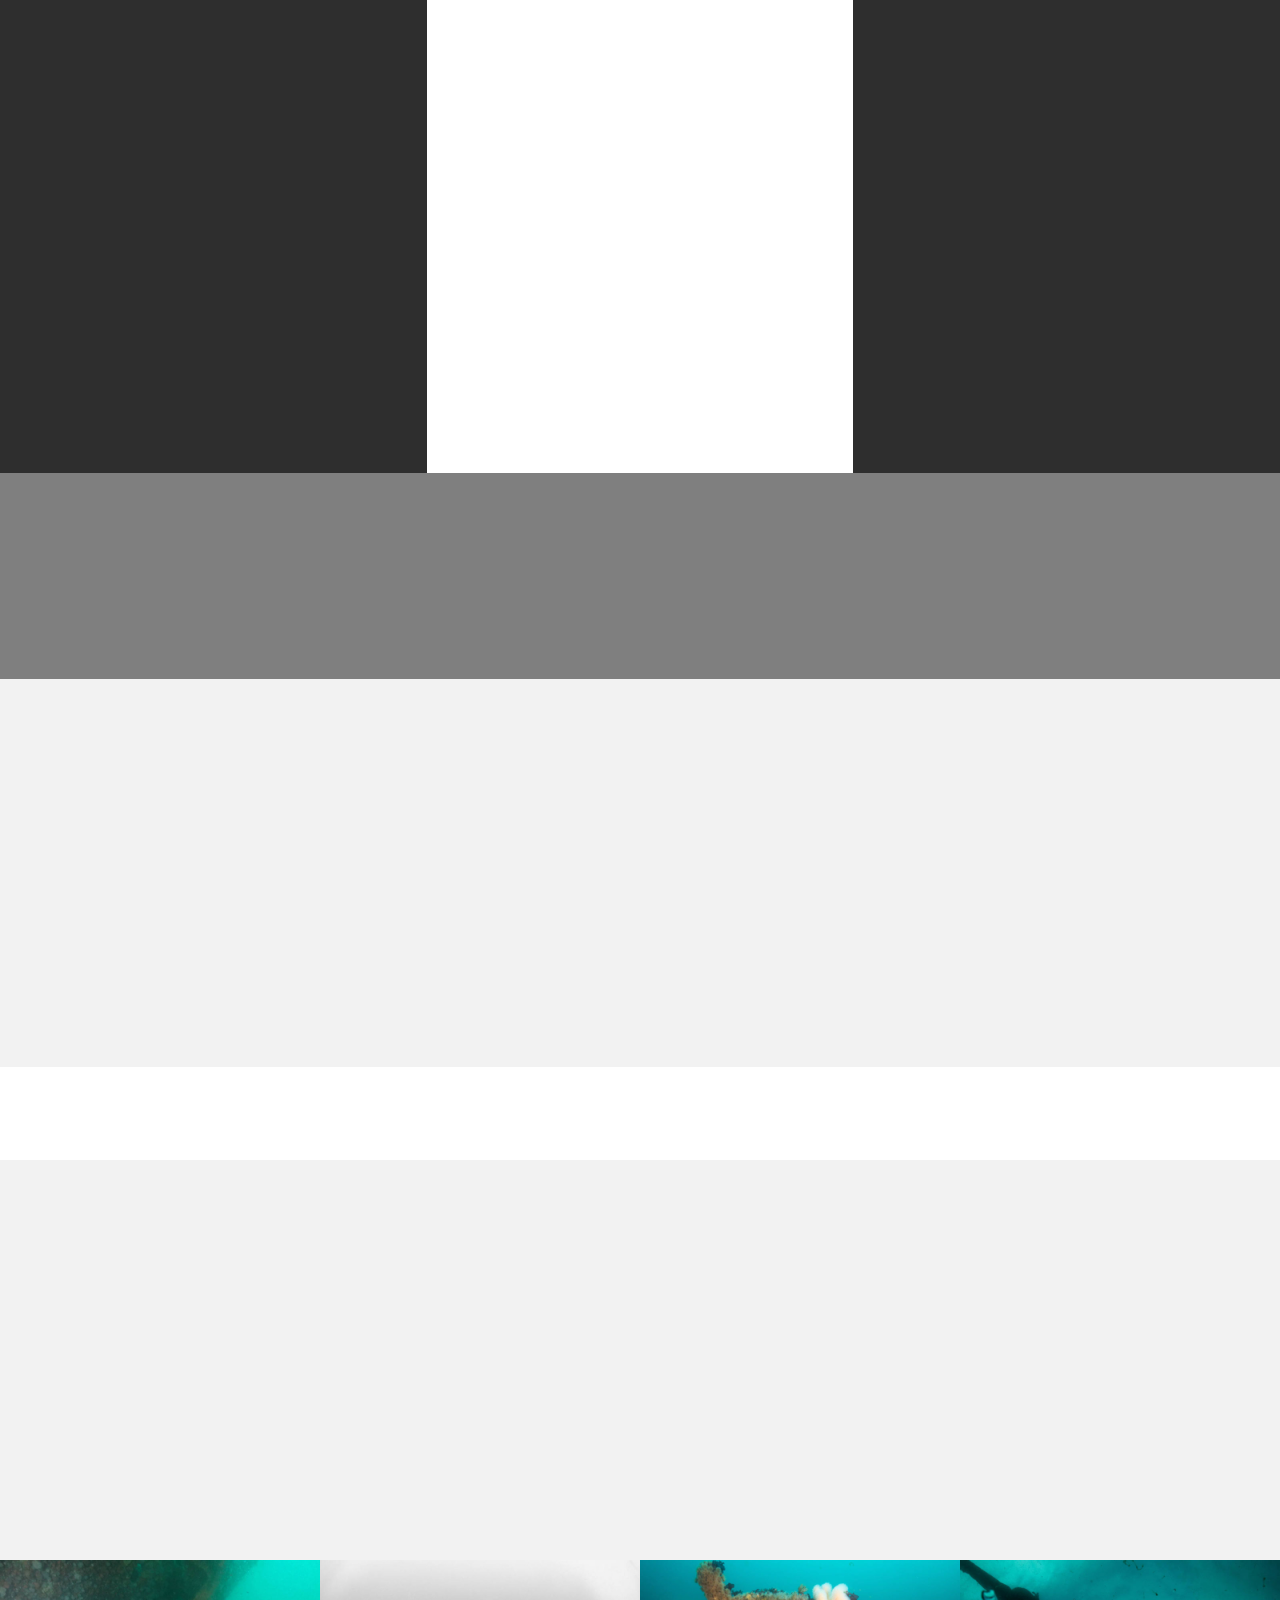
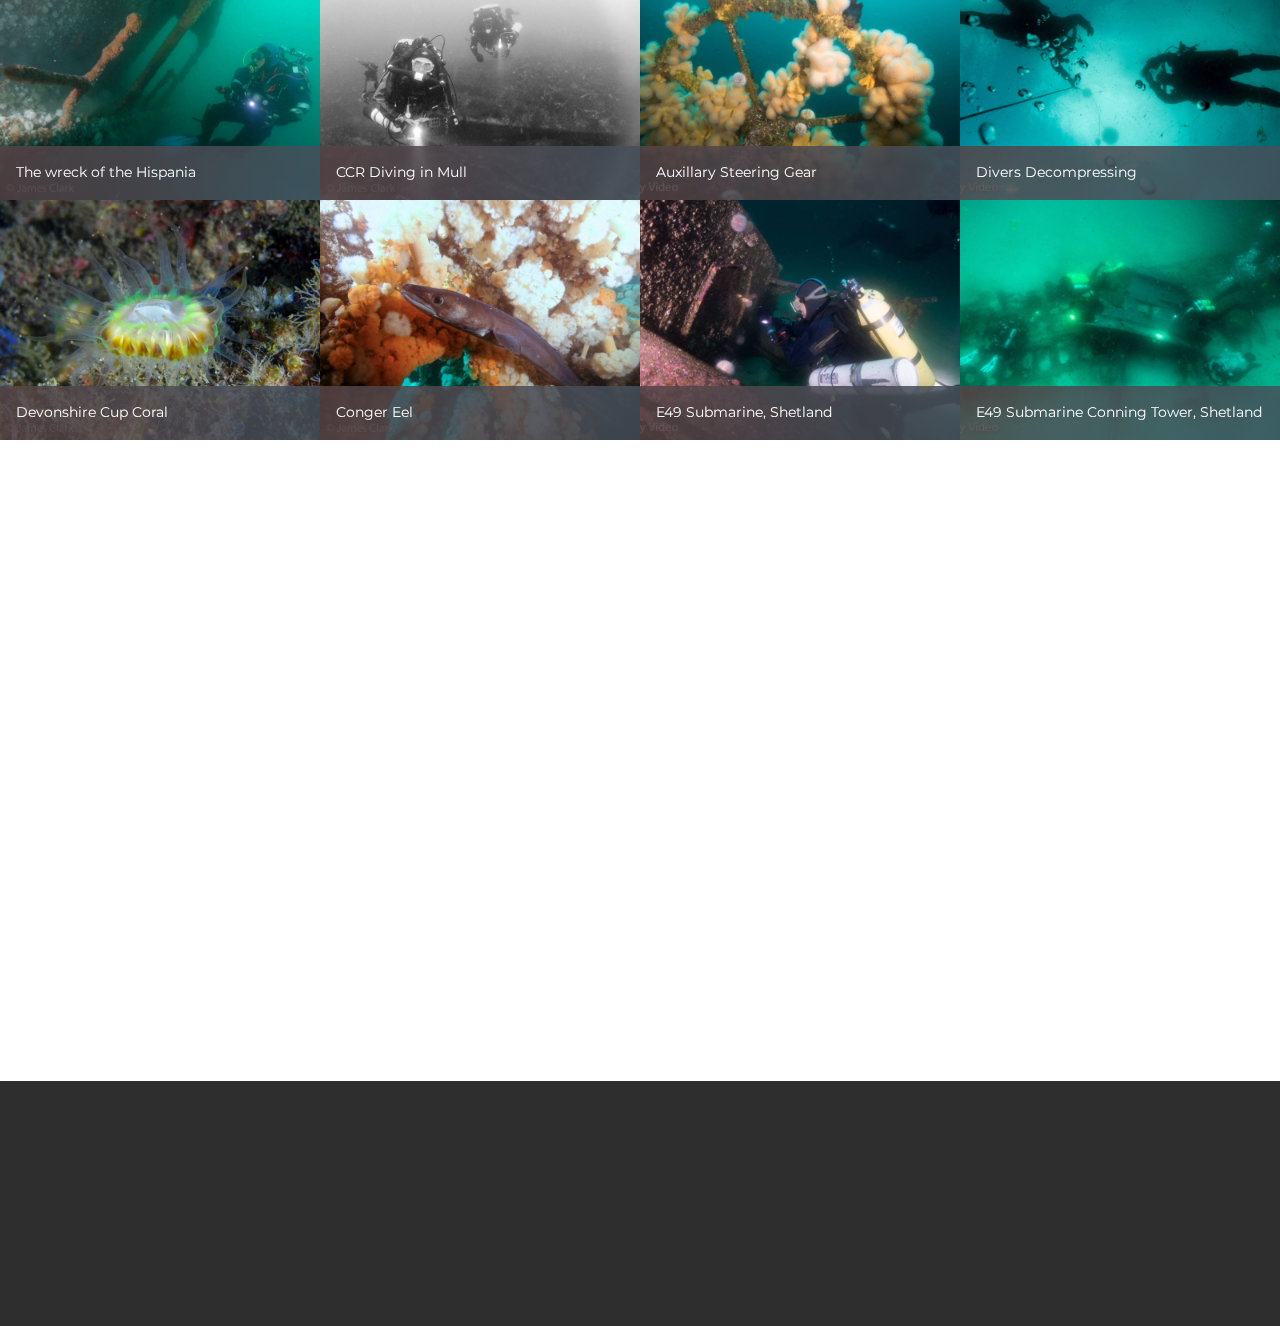
==== commit 93ab1855: "create github pages" ====
--- a/index.html
+++ b/index.html
@@ -16,13 +16,15 @@
   <link rel="stylesheet" href="https://fonts.googleapis.com/css?family=Montserrat:400,700">
   <link rel="stylesheet" href="https://fonts.googleapis.com/css?family=Raleway:100,100i,200,200i,300,300i,400,400i,500,500i,600,600i,700,700i,800,800i,900,900i">
   <link rel="stylesheet" href="https://fonts.googleapis.com/css?family=Lora:400,700,400italic,700italic&subset=latin">
+  <link rel="stylesheet" href="assets/et-line-font-plugin/style.css">
   <link rel="stylesheet" href="assets/tether/tether.min.css">
+  <link rel="stylesheet" href="assets/bootstrap/css/bootstrap.min.css">
   <link rel="stylesheet" href="assets/soundcloud-plugin/style.css">
-  <link rel="stylesheet" href="assets/bootstrap/css/bootstrap.min.css">
   <link rel="stylesheet" href="assets/dropdown/css/style.css">
+  <link rel="stylesheet" href="assets/socicon/css/styles.css">
   <link rel="stylesheet" href="assets/animate.css/animate.min.css">
-  <link rel="stylesheet" href="assets/socicon/css/styles.css">
   <link rel="stylesheet" href="assets/theme/css/style.css">
+  <link rel="stylesheet" href="assets/mobirise-gallery/style.css">
   <link rel="stylesheet" href="assets/mobirise/css/mbr-additional.css" type="text/css">
   
   
@@ -62,7 +64,7 @@
 
 </section>
 
-<section class="engine"><a href="https://mobirise.ws/j">how to design free website</a></section><section class="mbr-section mbr-parallax-background mbr-after-navbar" id="msg-box5-17" data-rv-view="55" style="background-image: url(assets/images/dory-2-2000x1333.jpg); padding-top: 120px; padding-bottom: 40px;">
+<section class="engine"><a href="https://mobirise.ws/g">create own website</a></section><section class="mbr-section mbr-parallax-background mbr-after-navbar" id="msg-box5-17" data-rv-view="2" style="background-image: url(assets/images/dory-2-2000x1333.jpg); padding-top: 120px; padding-bottom: 40px;">
 
     <div class="mbr-overlay" style="opacity: 0.1; background-color: rgb(0, 0, 0);">
     </div>
@@ -81,7 +83,7 @@
                   <h3 class="mbr-section-title display-2">Dory Video</h3>
                   <div class="lead">
 
-                    <p>Specialists in Underwater and Location Video</p>
+                    <p>Specialist Underwater and Location Videographer</p>
 
                   </div>
 
@@ -112,7 +114,7 @@
 
     <div class="container">
         <div class="row">
-            <div class="col-xs-12 lead"><p><a href="index.html#form1-8"></a>James Clark (aka Dory Video) is a BS-AC Advanced Mixed Gas CCR (rebreather) diver and underwater videographer who enjoys filming the wrecks and  wildlife around the temperate waters of the British Isles and abroad.</p><p><br></p><p>I am an experienced and accomplished Diver (CMAS 3-star, BS-AC Advanced Diver, Asst. Advanced Instructor, nitrox and trimix qualified). If you would like to discuss a project please get in touch using the Contact form</p><p>&nbsp;</p><p>Using high definition (HD) and 4K Broadcast-ready video recorders for all my video work you can depend on the highest level of production and professionalism. All cameras are all housed in rugged waterproof housings for underwater/wet work with the highest quality optics for distortion-free images.</p></div>
+            <div class="col-xs-12 lead"><p><a href="index.html#form1-8"></a>James Clark (aka Dory Video) is a BS-AC Advanced Mixed Gas CCR (rebreather) diver and underwater videographer who enjoys filming the wrecks and  wildlife around the temperate waters of the British Isles and abroad.&nbsp;<span style="font-size: 1.07rem;">James &nbsp;is an experienced and accomplished Diver (CMAS 3-star, BS-AC Advanced Diver).</span></p><p>&nbsp;</p><p>Using high definition (HD) and 4K Broadcast-ready video recorders for all my video footage you can depend on the highest level of production and professionalism. All cameras are all housed in rugged waterproof housings for underwater/wet work with quality optics for distortion-free images.</p></div>
         </div>
     </div>
 
@@ -130,7 +132,7 @@
                   <div class="card-block">
                     <h4 class="card-title">Wildlife</h4>
                     
-                    <p class="card-text">The UK’s wildlife is simply fantastic and I love to capture it’s majesty in full colour HD video. I am always looking for opportunities to record wildlife in the UK.</p>
+                    <p class="card-text">The UK’s wildlife is simply fantastic and James loves to capture it’s majesty in HD video. He&nbsp;is always looking for opportunities to record wildlife in the waters around the UK.</p>
                     
                     </div>
                 </div>
@@ -143,7 +145,7 @@
                     <div class="card-block">
                         <h4 class="card-title">Wrecks</h4>
                         
-                        <p class="card-text">There are 1000’s of wrecks and reefs in the UK; this is the ‘staple diet’ of most British divers. I have already recorded many dive sites around the British Isles, many of which feature on my YouTube channel</p>
+                        <p class="card-text">There are 1000’s of wrecks and reefs in the UK; this is the ‘staple diet’ of most British divers. James has already recorded many dive sites around the British Isles, many of which feature on his <a href="http://www.youtube.com/doryproductions" target="_blank">YouTube channel</a></p>
                         
                     </div>
                 </div>
@@ -156,7 +158,7 @@
                     <div class="card-block">
                         <h4 class="card-title">Training</h4>
                         
-                        <p class="card-text">Whether it is in a swimming pool or in the open water, I am very happy to record training materials for you and your dive club or training agency . I have already produced training videos for BS-AC, RoSPA and King’s College London.</p>
+                        <p class="card-text">Whether it is in a swimming pool or in the open water, James am very happy to record training materials for your training agency . James have already produced training videos for BS-AC, RoSPA and King’s College London.</p>
                         
                     </div>
                 </div>
@@ -169,7 +171,7 @@
                     <div class="card-block">
                         <h4 class="card-title">Stock Footage</h4>
                         
-                        <p class="card-text">I hold a wide range of high-definition stock footage showing much of the UK's wildlife and wrecks in detail. Contact me if you are looking for footage for your video production.</p>
+                        <p class="card-text">James hold a wide range of high-definition stock footage showing much of the UK's wildlife and wrecks in detail. <a href="index.html#form1-8">Contact him</a> if you are looking for footage for your video production.</p>
                         
                     </div>
                 </div>
@@ -193,7 +195,7 @@
                     <div class="card-block">
                         <h4 class="card-title">Broadcast Video</h4>
                         
-                        <p class="card-text">I use the Sony Ex1R solid state 1/2" three<br>CCD broadcast camera which produces excellent images suitable for TV and film production</p>
+                        <p class="card-text">I use the Sony Ex1R solid state 1/2" three<br>CCD broadcast camera which produces excellent images suitable for TV and film production.<br><br>I also have b-roll cameras and 4K action cameras to capture footage of divers, wildlife or wrecks.</p>
                         
                     </div>
                 </div>
@@ -206,7 +208,7 @@
                     <div class="card-block">
                         <h4 class="card-title">Robust Housings</h4>
                         
-                        <p class="card-text">I use only Gates underwater housings. The Ex1R housing also supports a nanoflash, external screen,microphone and Fathom Imaging wide angle port for crystal clear quality high definition video</p>
+                        <p class="card-text">I use Gates underwater housings. The Ex1R housing also supports a nanoflash, external screen, and Fathom Imaging wide angle port for crystal clear quality HD video</p>
                         
                     </div>
                 </div>
@@ -237,8 +239,8 @@
     </div>
 
     <div class="container">
-        <h3 class="mbr-section-title display-2">See some of my video work</h3>
-        <div class="lead"><p>I have a YouTube channel on which you can view many video shorts produced while diving around the UK. Click on the YouTube logo above to be taken to my ever-growing collection of underwater videos. Below you can see two selected videos from the collection.&nbsp;</p></div>
+        <h3 class="mbr-section-title display-2">See some of my videos</h3>
+        <div class="lead"><p>I have a <a href="http://www.youtube.com/doryproductions" target="_blank">YouTube channel </a>on which you can view many video shorts produced while diving around the UK. &nbsp;Below you can see two selected videos from the collection.&nbsp;</p></div>
     </div>
 
 </section>
@@ -322,7 +324,149 @@
 
 </section>
 
-<section class="mbr-section form1" id="form1-8" data-rv-view="26" style="background-color: rgb(255, 255, 255); padding-top: 80px; padding-bottom: 120px;">
+<section class="mbr-gallery mbr-section mbr-section-nopadding mbr-slider-carousel" data-filter="false" id="gallery1-1b" data-rv-view="26" style="background-color: rgb(255, 255, 255); padding-top: 0rem; padding-bottom: 0rem;">
+    <!-- Filter -->
+    
+
+    <!-- Gallery -->
+    <div class="mbr-gallery-row">
+        <div class=" mbr-gallery-layout-default">
+            <div>
+                <div>
+                    <div class="mbr-gallery-item mbr-gallery-item__mobirise3 mbr-gallery-item--p0" data-video-url="false" data-tags="Awesome">
+                        <div href="#lb-gallery1-1b" data-slide-to="0" data-toggle="modal">
+                            
+                            
+
+                            <img src="assets/images/untitled-43-977x733-800x600.jpg" alt="">
+                            
+                            <span class="icon-focus"></span>
+                            <span class="mbr-gallery-title">The wreck of the Hispania</span>
+                        </div>
+                    </div><div class="mbr-gallery-item mbr-gallery-item__mobirise3 mbr-gallery-item--p0" data-video-url="false" data-tags="Responsive">
+                        <div href="#lb-gallery1-1b" data-slide-to="1" data-toggle="modal">
+                            
+                            
+
+                            <img src="assets/images/untitled-723-977x733-800x600.jpg" alt="">
+                            
+                            <span class="icon-focus"></span>
+                            <span class="mbr-gallery-title">CCR Diving in Mull</span>
+                        </div>
+                    </div><div class="mbr-gallery-item mbr-gallery-item__mobirise3 mbr-gallery-item--p0" data-video-url="false" data-tags="Creative">
+                        <div href="#lb-gallery1-1b" data-slide-to="2" data-toggle="modal">
+                            
+                            
+
+                            <img src="assets/images/p1040091-1-1099x735-800x600.jpg" alt="">
+                            
+                            <span class="icon-focus"></span>
+                            <span class="mbr-gallery-title">Auxillary Steering Gear</span>
+                        </div>
+                    </div><div class="mbr-gallery-item mbr-gallery-item__mobirise3 mbr-gallery-item--p0" data-video-url="false" data-tags="Animated">
+                        <div href="#lb-gallery1-1b" data-slide-to="3" data-toggle="modal">
+                            
+                            
+
+                            <img src="assets/images/p1030844-1-1099x735-800x600.jpg" alt="">
+                            
+                            <span class="icon-focus"></span>
+                            <span class="mbr-gallery-title">Divers Decompressing</span>
+                        </div>
+                    </div><div class="mbr-gallery-item mbr-gallery-item__mobirise3 mbr-gallery-item--p0" data-video-url="false" data-tags="Awesome">
+                        <div href="#lb-gallery1-1b" data-slide-to="4" data-toggle="modal">
+                            
+                            
+
+                            <img src="assets/images/untitled-34-977x733-800x600.jpg" alt="">
+                            
+                            <span class="icon-focus"></span>
+                            <span class="mbr-gallery-title">Devonshire Cup Coral</span>
+                        </div>
+                    </div><div class="mbr-gallery-item mbr-gallery-item__mobirise3 mbr-gallery-item--p0" data-video-url="false" data-tags="Beautiful">
+                        <div href="#lb-gallery1-1b" data-slide-to="5" data-toggle="modal">
+                            
+                            
+
+                            <img src="assets/images/untitled-48-977x733-800x600.jpg" alt="">
+                            
+                            <span class="icon-focus"></span>
+                            <span class="mbr-gallery-title">Conger Eel</span>
+                        </div>
+                    </div><div class="mbr-gallery-item mbr-gallery-item__mobirise3 mbr-gallery-item--p0" data-video-url="false" data-tags="Responsive">
+                        <div href="#lb-gallery1-1b" data-slide-to="6" data-toggle="modal">
+                            
+                            
+
+                            <img src="assets/images/p1030713-1099x735-800x600.jpg" alt="">
+                            
+                            <span class="icon-focus"></span>
+                            <span class="mbr-gallery-title">E49 Submarine, Shetland</span>
+                        </div>
+                    </div><div class="mbr-gallery-item mbr-gallery-item__mobirise3 mbr-gallery-item--p0" data-video-url="false" data-tags="Animated">
+                        <div href="#lb-gallery1-1b" data-slide-to="7" data-toggle="modal">
+                            
+                            
+
+                            <img src="assets/images/p1030805-1099x735-800x600.jpg" alt="">
+                            
+                            <span class="icon-focus"></span>
+                            <span class="mbr-gallery-title">E49 Submarine Conning Tower, Shetland</span>
+                        </div>
+                    </div>
+                </div>
+            </div>
+            <div class="clearfix"></div>
+        </div>
+    </div>
+
+    <!-- Lightbox -->
+    <div data-app-prevent-settings="" class="mbr-slider modal fade carousel slide" tabindex="-1" data-keyboard="true" data-interval="false" id="lb-gallery1-1b">
+        <div class="modal-dialog">
+            <div class="modal-content">
+                <div class="modal-body">
+                    <ol class="carousel-indicators">
+                        <li data-app-prevent-settings="" data-target="#lb-gallery1-1b" data-slide-to="0"></li><li data-app-prevent-settings="" data-target="#lb-gallery1-1b" data-slide-to="1"></li><li data-app-prevent-settings="" data-target="#lb-gallery1-1b" data-slide-to="2"></li><li data-app-prevent-settings="" data-target="#lb-gallery1-1b" data-slide-to="3"></li><li data-app-prevent-settings="" data-target="#lb-gallery1-1b" data-slide-to="4"></li><li data-app-prevent-settings="" data-target="#lb-gallery1-1b" data-slide-to="5"></li><li data-app-prevent-settings="" data-target="#lb-gallery1-1b" data-slide-to="6"></li><li data-app-prevent-settings="" data-target="#lb-gallery1-1b" class=" active" data-slide-to="7"></li>
+                    </ol>
+                    <div class="carousel-inner">
+                        <div class="carousel-item">
+                            <img src="assets/images/untitled-43-977x733.jpg" alt="">
+                        </div><div class="carousel-item">
+                            <img src="assets/images/untitled-723-977x733.jpg" alt="">
+                        </div><div class="carousel-item">
+                            <img src="assets/images/p1040091-1-1099x735.jpg" alt="">
+                        </div><div class="carousel-item">
+                            <img src="assets/images/p1030844-1-1099x735.jpg" alt="">
+                        </div><div class="carousel-item">
+                            <img src="assets/images/untitled-34-977x733.jpg" alt="">
+                        </div><div class="carousel-item">
+                            <img src="assets/images/untitled-48-977x733.jpg" alt="">
+                        </div><div class="carousel-item">
+                            <img src="assets/images/p1030713-1099x735.jpg" alt="">
+                        </div><div class="carousel-item active">
+                            <img src="assets/images/p1030805-1099x735.jpg" alt="">
+                        </div>
+                    </div>
+                    <a class="left carousel-control" role="button" data-slide="prev" href="#lb-gallery1-1b">
+                        <span class="icon-prev" aria-hidden="true"></span>
+                        <span class="sr-only">Previous</span>
+                    </a>
+                    <a class="right carousel-control" role="button" data-slide="next" href="#lb-gallery1-1b">
+                        <span class="icon-next" aria-hidden="true"></span>
+                        <span class="sr-only">Next</span>
+                    </a>
+
+                    <a class="close" href="#" role="button" data-dismiss="modal">
+                        <span aria-hidden="true">×</span>
+                        <span class="sr-only">Close</span>
+                    </a>
+                </div>
+            </div>
+        </div>
+    </div>
+</section>
+
+<section class="mbr-section form1" id="form1-8" data-rv-view="61" style="background-color: rgb(255, 255, 255); padding-top: 80px; padding-bottom: 120px;">
     
     <div class="mbr-section mbr-section__container mbr-section__container--middle">
         <div class="container">
@@ -347,7 +491,7 @@
 
                     <form action="https://mobirise.com/" method="post" data-form-title="UNTITLED FORM">
 
-                        <input type="hidden" value="Dt7UXVakNgK9pRTMPD7XpxEAJQBUiMpNJYeZxLJttIHtmfWw3NxPkk7zZv7kF3vujrnVW6ge98vAgqlZt3lrz4muVK7dtuD7r41+zOGiddk5Tjl9wPP3suFDZhyfI/59" data-form-email="true">
+                        <input type="hidden" value="QDUw3SORfa9DdQSppXm4VSKn+eBtPvafMHFoLkFNqAE7f8b50Uboe93/1kV9jGfTSsrxvqvPpmlT8xAG8izFNzrmYHcvqXLP29SdcC3JB85AfYbi7Myol7P7AS0vRnDc" data-form-email="true">
 
                         <div class="row row-sm-offset">
 
@@ -388,7 +532,7 @@
     </div>
 </section>
 
-<section class="mbr-section mbr-section-md-padding" id="social-buttons4-9" data-rv-view="35" style="background-color: rgb(46, 46, 46); padding-top: 60px; padding-bottom: 90px;">
+<section class="mbr-section mbr-section-md-padding" id="social-buttons4-9" data-rv-view="70" style="background-color: rgb(46, 46, 46); padding-top: 60px; padding-bottom: 90px;">
     
     <div class="container">
         <div class="row">
@@ -404,12 +548,17 @@
   <script src="assets/web/assets/jquery/jquery.min.js"></script>
   <script src="assets/tether/tether.min.js"></script>
   <script src="assets/bootstrap/js/bootstrap.min.js"></script>
-  <script src="assets/smooth-scroll/smooth-scroll.js"></script>
+  <script src="assets/touch-swipe/jquery.touch-swipe.min.js"></script>
   <script src="assets/dropdown/js/script.min.js"></script>
-  <script src="assets/touch-swipe/jquery.touch-swipe.min.js"></script>
   <script src="assets/viewport-checker/jquery.viewportchecker.js"></script>
   <script src="assets/jarallax/jarallax.js"></script>
+  <script src="assets/masonry/masonry.pkgd.min.js"></script>
+  <script src="assets/imagesloaded/imagesloaded.pkgd.min.js"></script>
+  <script src="assets/bootstrap-carousel-swipe/bootstrap-carousel-swipe.js"></script>
+  <script src="assets/smooth-scroll/smooth-scroll.js"></script>
   <script src="assets/theme/js/script.js"></script>
+  <script src="assets/mobirise-gallery/player.min.js"></script>
+  <script src="assets/mobirise-gallery/script.js"></script>
   <script src="assets/formoid/formoid.min.js"></script>
   
   
--- a/assets/et-line-font-plugin/style.css
+++ b/assets/et-line-font-plugin/style.css
@@ -0,0 +1,343 @@
+@font-face {
+	font-family: 'et-line';
+	src:url('fonts/et-line.eot');
+	src:url('fonts/et-line.eot?#iefix') format('embedded-opentype'),
+		url('fonts/et-line.woff') format('woff'),
+		url('fonts/et-line.ttf') format('truetype'),
+		url('fonts/et-line.svg#et-line') format('svg');
+	font-weight: normal;
+	font-style: normal;
+}
+
+/* Use the following CSS code if you want to use data attributes for inserting your icons */
+.etl-icon, [data-icon]:before {
+	font-family: 'et-line';
+	content: attr(data-icon);
+	speak: none;
+	font-weight: normal;
+	font-variant: normal;
+	text-transform: none;
+	line-height: 1;
+	-webkit-font-smoothing: antialiased;
+	-moz-osx-font-smoothing: grayscale;
+	display:inline-block;
+}
+
+/* Use the following CSS code if you want to have a class per icon */
+/*
+Instead of a list of all class selectors,
+you can use the generic selector below, but it's slower:
+[class*="icon-"] {
+*/
+.icon-mobile, .icon-laptop, .icon-desktop, .icon-tablet, .icon-phone, .icon-document, .icon-documents, .icon-search, .icon-clipboard, .icon-newspaper, .icon-notebook, .icon-book-open, .icon-browser, .icon-calendar, .icon-presentation, .icon-picture, .icon-pictures, .icon-video, .icon-camera, .icon-printer, .icon-toolbox, .icon-briefcase, .icon-wallet, .icon-gift, .icon-bargraph, .icon-grid, .icon-expand, .icon-focus, .icon-edit, .icon-adjustments, .icon-ribbon, .icon-hourglass, .icon-lock, .icon-megaphone, .icon-shield, .icon-trophy, .icon-flag, .icon-map, .icon-puzzle, .icon-basket, .icon-envelope, .icon-streetsign, .icon-telescope, .icon-gears, .icon-key, .icon-paperclip, .icon-attachment, .icon-pricetags, .icon-lightbulb, .icon-layers, .icon-pencil, .icon-tools, .icon-tools-2, .icon-scissors, .icon-paintbrush, .icon-magnifying-glass, .icon-circle-compass, .icon-linegraph, .icon-mic, .icon-strategy, .icon-beaker, .icon-caution, .icon-recycle, .icon-anchor, .icon-profile-male, .icon-profile-female, .icon-bike, .icon-wine, .icon-hotairballoon, .icon-globe, .icon-genius, .icon-map-pin, .icon-dial, .icon-chat, .icon-heart, .icon-cloud, .icon-upload, .icon-download, .icon-target, .icon-hazardous, .icon-piechart, .icon-speedometer, .icon-global, .icon-compass, .icon-lifesaver, .icon-clock, .icon-aperture, .icon-quote, .icon-scope, .icon-alarmclock, .icon-refresh, .icon-happy, .icon-sad, .icon-facebook, .icon-twitter, .icon-googleplus, .icon-rss, .icon-tumblr, .icon-linkedin, .icon-dribbble {
+	font-family: 'et-line';
+	speak: none;
+	font-style: normal;
+	font-weight: normal;
+	font-variant: normal;
+	text-transform: none;
+	line-height: 1;
+	-webkit-font-smoothing: antialiased;
+	-moz-osx-font-smoothing: grayscale;
+	display:inline-block;
+}
+.icon-mobile:before {
+	content: "\e000";
+}
+.icon-laptop:before {
+	content: "\e001";
+}
+.icon-desktop:before {
+	content: "\e002";
+}
+.icon-tablet:before {
+	content: "\e003";
+}
+.icon-phone:before {
+	content: "\e004";
+}
+.icon-document:before {
+	content: "\e005";
+}
+.icon-documents:before {
+	content: "\e006";
+}
+.icon-search:before {
+	content: "\e007";
+}
+.icon-clipboard:before {
+	content: "\e008";
+}
+.icon-newspaper:before {
+	content: "\e009";
+}
+.icon-notebook:before {
+	content: "\e00a";
+}
+.icon-book-open:before {
+	content: "\e00b";
+}
+.icon-browser:before {
+	content: "\e00c";
+}
+.icon-calendar:before {
+	content: "\e00d";
+}
+.icon-presentation:before {
+	content: "\e00e";
+}
+.icon-picture:before {
+	content: "\e00f";
+}
+.icon-pictures:before {
+	content: "\e010";
+}
+.icon-video:before {
+	content: "\e011";
+}
+.icon-camera:before {
+	content: "\e012";
+}
+.icon-printer:before {
+	content: "\e013";
+}
+.icon-toolbox:before {
+	content: "\e014";
+}
+.icon-briefcase:before {
+	content: "\e015";
+}
+.icon-wallet:before {
+	content: "\e016";
+}
+.icon-gift:before {
+	content: "\e017";
+}
+.icon-bargraph:before {
+	content: "\e018";
+}
+.icon-grid:before {
+	content: "\e019";
+}
+.icon-expand:before {
+	content: "\e01a";
+}
+.icon-focus:before {
+	content: "\e01b";
+}
+.icon-edit:before {
+	content: "\e01c";
+}
+.icon-adjustments:before {
+	content: "\e01d";
+}
+.icon-ribbon:before {
+	content: "\e01e";
+}
+.icon-hourglass:before {
+	content: "\e01f";
+}
+.icon-lock:before {
+	content: "\e020";
+}
+.icon-megaphone:before {
+	content: "\e021";
+}
+.icon-shield:before {
+	content: "\e022";
+}
+.icon-trophy:before {
+	content: "\e023";
+}
+.icon-flag:before {
+	content: "\e024";
+}
+.icon-map:before {
+	content: "\e025";
+}
+.icon-puzzle:before {
+	content: "\e026";
+}
+.icon-basket:before {
+	content: "\e027";
+}
+.icon-envelope:before {
+	content: "\e028";
+}
+.icon-streetsign:before {
+	content: "\e029";
+}
+.icon-telescope:before {
+	content: "\e02a";
+}
+.icon-gears:before {
+	content: "\e02b";
+}
+.icon-key:before {
+	content: "\e02c";
+}
+.icon-paperclip:before {
+	content: "\e02d";
+}
+.icon-attachment:before {
+	content: "\e02e";
+}
+.icon-pricetags:before {
+	content: "\e02f";
+}
+.icon-lightbulb:before {
+	content: "\e030";
+}
+.icon-layers:before {
+	content: "\e031";
+}
+.icon-pencil:before {
+	content: "\e032";
+}
+.icon-tools:before {
+	content: "\e033";
+}
+.icon-tools-2:before {
+	content: "\e034";
+}
+.icon-scissors:before {
+	content: "\e035";
+}
+.icon-paintbrush:before {
+	content: "\e036";
+}
+.icon-magnifying-glass:before {
+	content: "\e037";
+}
+.icon-circle-compass:before {
+	content: "\e038";
+}
+.icon-linegraph:before {
+	content: "\e039";
+}
+.icon-mic:before {
+	content: "\e03a";
+}
+.icon-strategy:before {
+	content: "\e03b";
+}
+.icon-beaker:before {
+	content: "\e03c";
+}
+.icon-caution:before {
+	content: "\e03d";
+}
+.icon-recycle:before {
+	content: "\e03e";
+}
+.icon-anchor:before {
+	content: "\e03f";
+}
+.icon-profile-male:before {
+	content: "\e040";
+}
+.icon-profile-female:before {
+	content: "\e041";
+}
+.icon-bike:before {
+	content: "\e042";
+}
+.icon-wine:before {
+	content: "\e043";
+}
+.icon-hotairballoon:before {
+	content: "\e044";
+}
+.icon-globe:before {
+	content: "\e045";
+}
+.icon-genius:before {
+	content: "\e046";
+}
+.icon-map-pin:before {
+	content: "\e047";
+}
+.icon-dial:before {
+	content: "\e048";
+}
+.icon-chat:before {
+	content: "\e049";
+}
+.icon-heart:before {
+	content: "\e04a";
+}
+.icon-cloud:before {
+	content: "\e04b";
+}
+.icon-upload:before {
+	content: "\e04c";
+}
+.icon-download:before {
+	content: "\e04d";
+}
+.icon-target:before {
+	content: "\e04e";
+}
+.icon-hazardous:before {
+	content: "\e04f";
+}
+.icon-piechart:before {
+	content: "\e050";
+}
+.icon-speedometer:before {
+	content: "\e051";
+}
+.icon-global:before {
+	content: "\e052";
+}
+.icon-compass:before {
+	content: "\e053";
+}
+.icon-lifesaver:before {
+	content: "\e054";
+}
+.icon-clock:before {
+	content: "\e055";
+}
+.icon-aperture:before {
+	content: "\e056";
+}
+.icon-quote:before {
+	content: "\e057";
+}
+.icon-scope:before {
+	content: "\e058";
+}
+.icon-alarmclock:before {
+	content: "\e059";
+}
+.icon-refresh:before {
+	content: "\e05a";
+}
+.icon-happy:before {
+	content: "\e05b";
+}
+.icon-sad:before {
+	content: "\e05c";
+}
+.icon-facebook:before {
+	content: "\e05d";
+}
+.icon-twitter:before {
+	content: "\e05e";
+}
+.icon-googleplus:before {
+	content: "\e05f";
+}
+.icon-rss:before {
+	content: "\e060";
+}
+.icon-tumblr:before {
+	content: "\e061";
+}
+.icon-linkedin:before {
+	content: "\e062";
+}
+.icon-dribbble:before {
+	content: "\e063";
+}
--- a/assets/mobirise-gallery/style.css
+++ b/assets/mobirise-gallery/style.css
@@ -0,0 +1,213 @@
+.mbr-gallery .icon {
+  z-index: 100 !important;
+}
+
+.mbr-gallery .mbr-gallery-item>div:hover .icon-video,
+.mbr-gallery .mbr-gallery-item>div:hover .icon-focus {
+  opacity: 1;
+}
+
+.mbr-gallery .icon-video {
+  color: white;
+  opacity: 0;
+  position: absolute;
+  top: calc(50% - 24px);
+  left: calc(50% - 27px);
+  font-size: 3rem;
+  transition: .2s opacity ease-in-out;
+  z-index: 5;
+}
+
+.mbr-gallery .icon-video::before {
+  color: white;
+  content: "\e011";
+  position: absolute;
+}
+
+.mbr-gallery .icon-focus {
+  color: white;
+  opacity: 0;
+  position: absolute;
+  top: calc(50% - 24px);
+  left: calc(50% - 32px);
+  font-size: 3rem !important;
+  transition: .2s opacity ease-in-out;
+  z-index: 5;
+  font-family: 'et-line' !important;
+}
+
+.mbr-gallery .icon-focus::before {
+  content: '\e01b';
+  color: white;
+  position: absolute;
+}
+
+.mbr-gallery .mbr-gallery-item {
+  cursor: pointer;
+}
+
+.mbr-gallery .item-overlay {
+  position: absolute;
+  width: 60px;
+  font-size: 60px;
+  z-index: 10;
+  height: 60px;
+  top: calc(50% - 30px);
+  left: calc(50% - 30px);
+  cursor: pointer;
+  z-index: 5;
+}
+
+.mbr-gallery .mbr-gallery-item> div::before {
+  content: "";
+  position: absolute;
+  left: 0;
+  top: 0;
+  width: 100%;
+  height: 100%;
+  background: -webkit-linear-gradient(left, #554346, #45505b) !important;
+  background: -moz-linear-gradient(left, #554346, #45505b) !important;
+  background: -o-linear-gradient(left, #554346, #45505b) !important;
+  background: -ms-linear-gradient(left, #554346, #45505b) !important;
+  background: linear-gradient(left, #554346, #45505b) !important;
+  opacity: 0;
+  -webkit-transition: .2s opacity ease-in-out;
+  transition: .2s opacity ease-in-out;
+}
+
+.mbr-gallery .mbr-gallery-item:hover> div::before {
+  opacity: 0.5;
+}
+
+.mbr-gallery-row {
+  padding-left: 0px;
+  padding-right: 0px;
+}
+
+.mbr-gallery-item__hided {
+  position: absolute !important;
+  width: 0px !important;
+  height: 0px;
+  left: 0 !important;
+  padding: 0 !important;
+}
+
+.mbr-gallery-item__hided img {
+  display: none;
+}
+
+.mbr-gallery-item__hided span {
+  display: none;
+}
+
+.mbr-gallery-filter {
+  padding-top: 30px;
+  padding-bottom: 30px;
+  text-align: center;
+}
+.mbr-gallery-filter.gallery-filter__bg li{
+ color: white;
+}
+.mbr-gallery-filter.gallery-filter__bg .active{
+  color:black;
+  background-color: white;
+}
+
+.mbr-gallery-filter ul {
+  padding-left: 0px;
+  display: inline-block;
+  list-style: none;
+  margin-bottom: 0px;
+}
+
+.mbr-gallery-filter li {
+  font-size: 16px;
+  font-family: 'Raleway';
+  cursor: pointer;
+  color: #242424;
+  display: inline-block;
+  padding: 9px 30px 9px 30px;
+  border: 1px solid #e6e6e6;
+  transition: all 0.3s ease-out;
+}
+
+.mbr-gallery-filter li:hover {
+  background-color: #333333;
+  color: #c39f76;
+}
+
+.mbr-gallery-filter li.active {
+  color: white;
+  background-color: #333333;
+}
+
+.mbr-gallery-filter li.active:hover {
+  color: white;
+  background-color: #333333;
+}
+
+.mbr-gallery-item> div {
+  position: relative;
+}
+
+.mbr-gallery-item--p1 {
+  padding: 1rem;
+}
+
+.mbr-gallery-item--p2 {
+  padding: 2rem;
+}
+
+.mbr-gallery-item--p3 {
+  padding: 3rem;
+}
+
+.mbr-gallery-item--p4 {
+  padding: 4rem;
+}
+
+.mbr-gallery-item--p5 {
+  padding: 5rem;
+}
+
+.mbr-gallery-item--p6 {
+  padding: 6rem;
+}
+.mbr-gallery .mbr-gallery-item--p6, .mbr-gallery .mbr-gallery-item--p5,.mbr-gallery .mbr-gallery-item--p4{
+    width:50%;
+}
+@media(max-width:992px){
+     .mbr-gallery-item--p1 {
+    padding: 1rem;
+  }
+  .mbr-gallery-item--p2 {
+    padding: 2rem;
+  }
+  .mbr-gallery-item--p3 {
+    padding: 3rem;
+  }
+  .mbr-gallery-item--p4 {
+    padding: 3rem;
+  }
+  .mbr-gallery-item--p5 {
+    padding: 3rem;
+  }
+  .mbr-gallery-item--p6 {
+    padding: 3rem;
+  }
+}
+.video-container .mbr-background-video iframe {
+  width:100%;
+  height:100%;
+}
+@media(max-width:992px) and (min-width:400px) {
+
+  .mbr-gallery .mbr-gallery-item--p6, .mbr-gallery .mbr-gallery-item--p5, .mbr-gallery .mbr-gallery-item--p4, .mbr-gallery .mbr-gallery-item--p3, .mbr-gallery .mbr-gallery-item--p2 {
+    width: 50%;
+  }
+}
+@media(max-width:400px){
+    .mbr-gallery .mbr-gallery-item--p6, .mbr-gallery .mbr-gallery-item--p5, .mbr-gallery .mbr-gallery-item--p4, .mbr-gallery-item--p3{
+    width:100%;
+}
+}